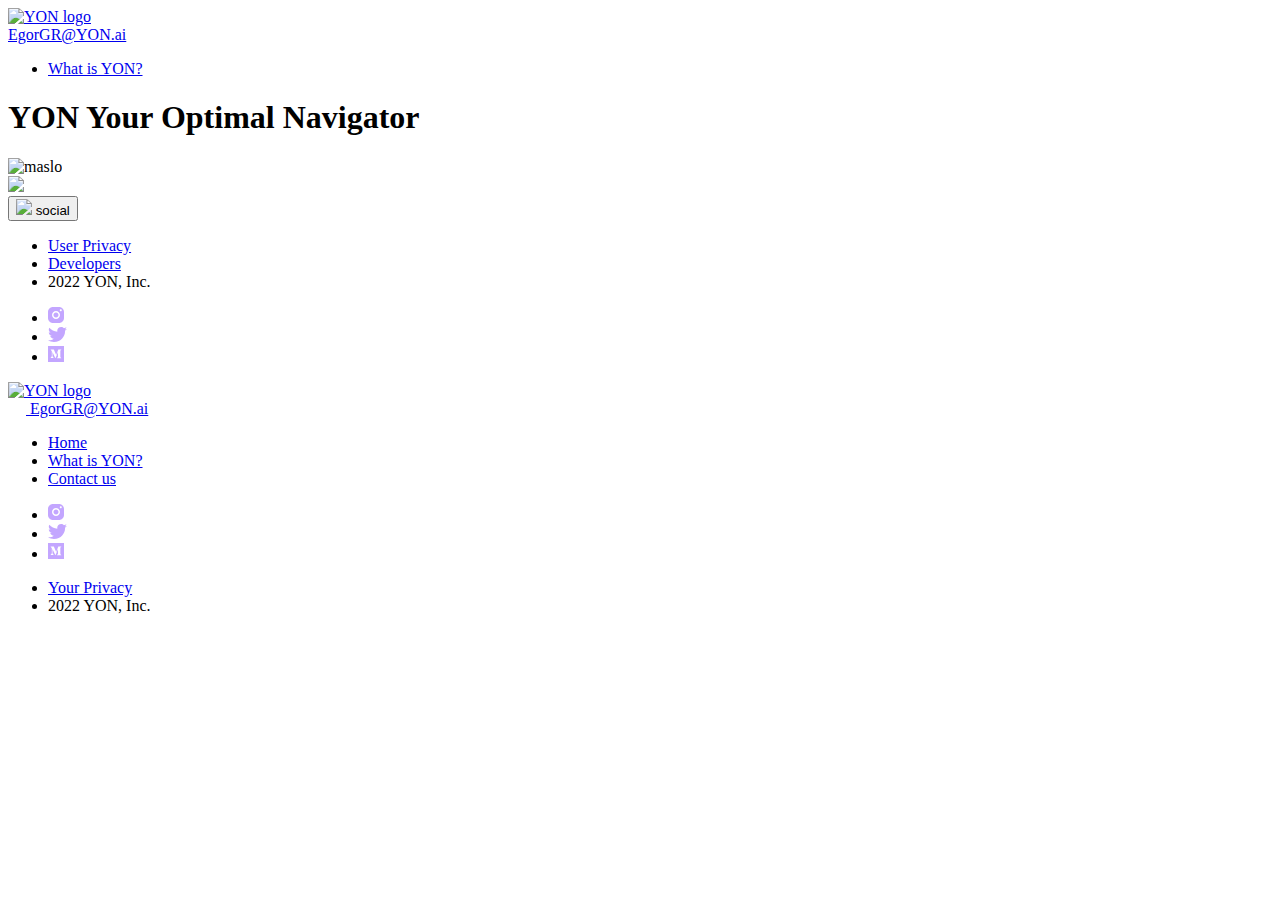
==== index.html @ 72552c74 "Create index.html" ====
<!DOCTYPE html>
<html lang=en>

<head>

	<meta charset=utf-8>

	<title>YON</title>

	<meta http-equiv=X-UA-Compatible content="IE=edge">
	<meta name=viewport content="width=device-width,initial-scale=1,maximum-scale=1">
	<meta name=description content="We make companions that care about people.">
	<meta property=og:description content="We make companions that care about people.">
	<meta property=og:title content=Maslo>
	<meta property=og:image content=https://maslo.ai/assets/img/poster-site.png>
	<link rel=canonical href="index.html">

	
	
	
	

	<link rel="shortcut icon" href="assets/img/favicon.ico" type=image/x-icon>
	<link rel=apple-touch-icon sizes=180x180 href="assets/img/favicon-180x180.png">
	<link rel=icon type=image/png sizes=32x32 href="assets/img/favicon-32x32.png">
	<link rel=icon type=image/png sizes=16x16 href="assets/img/favicon-16x16.png">
	<meta name=msapplication-TileColor content=#7C55F2>
	<meta name=theme-color content=#7C55F2>

	
	<link href="https://fonts.googleapis.com/css?family=Muli:200,300,400,600,700,800,900&amp;subset=latin-ext" rel=stylesheet>
	<link href="https://fonts.googleapis.com/css?family=Quicksand:300,400,500,700&amp;subset=latin-ext" rel=stylesheet>

	
<script id=window.appReady>
    'use strict';var ild=!1,cbs=[],w=window,ercbs=[];w.addEventListener('load',function(){ild=!0,cbs.forEach(function(a){try{a()}catch(b){ercbs.forEach(function(d){return d(b)})}}),cbs=null}),w.appReady=function(a){a&&(ild?a():cbs.push(a))},w.appReady.addErrorHandler=function(a){ercbs.push(a)};
</script>


	
	<link href="app.139975.css" rel=stylesheet>
	<style>html{--css-variable-test:1}#css-variable-test{display:none;opacity:var(--css-variable-test)}</style>
	
	<script async src="https://www.googletagmanager.com/gtag/js?id=UA-106568684-1"></script>
	<script>
  window.dataLayer = window.dataLayer || [];
  function gtag(){dataLayer.push(arguments);}
  gtag('js', new Date());

  gtag('config', 'UA-106568684-1');
	</script>
</head>

<body class=one-page-scroll>
	<div id=cursor-1></div>
	<div id=cursor-2></div>

<header id=header class=header>


    <div class="container header__container">
        <div class=logos__wrap>
            <div class="logo__item logo__item--maslo">
                <a href="index.html" class="logo js-link leave-link">
                    <img src="assets/img/logo.png" alt="YON logo" class=logo__image>
                </a>
            </div>
            <a href=mailto:EgorGR@YON.ai rel="nofollow noreferrer noopener" class="link-text up-text email js-link">
                <span class="link-text up-text">EgorGR@YON.ai</span>
            </a>
        </div>
        <div class=nav__wrap>
            <nav class=menu__wrap>
                <ul class=menu__list>
                    <li class=menu__item>
                        <a href="research.html" rel="nofollow noreferrer noopener" target=_blank class="link-text up-text menu__item__link js-link leave-link">
                            What is YON?
                        </a>
                    </li>
                </ul>
            </nav>
        </div>
        <div class="burger-menu s-visible">
            <a href="index.html#" id=mob-menu-link class="burger-menu__link menu-link up-text hamburger">
                <div class=burger-button>
                    <span class=burger-button-dot></span>
                    <span class=burger-button-dot></span>
                    <span class=burger-button-dot></span>
                    <span class=burger-button-dot></span>
                </div>
            </a>
        </div>
    </div>



</header>




<main id=main data-page-id=home>

    <div style="background-image:linear-gradient(134,#fcfcfc 0,#e3f0ff 40%,#e8c2ff 80%)" data-bg='{ "deg": 134, "colors":[{ "c": "#e8dbfc", "p": 0 }, { "c": "#E3F0FF", "p": 0.40 }, { "c": "#f5f7fa", "p": 0.80 }] }' class=bg>

    </div>

    
<div id=maslo>

</div>

    <section class=home-companion-section>
        <div class=container>
            <div class=content_container>
                <div class=title-wrap>
                    <h1 class=title-h1>
                        
                            <span>YON</span>
                        
                            <span>Your Optimal Navigator</span>
                        
                    </h1>
                </div>
                <div class=hero-wrap>
                    <div class=image-phone__wrap>
                        <div class=maslo-visual__wrap>
                            <img src="assets/img/maslo.svg" class="maslo-img--mobile s-visible" alt=maslo>
                        </div>
                        <img src="assets/img/mobile-skin-3.png" class=image-phone-background>
                    </div>
                </div>
            </div>
        </div>
    </section>
</main>




<footer id=footer class=footer>
  <div class="container footer__container">
    <div class=socials__wrap>
      <div class=social-state-one__wrap>
        <button class="socials__link socials__link--all js-link">
          <img src="assets/img/socials-icon.svg">
          <span class="link-text up-text">social</span>
        </button>
        
        <div class=copy_wrap>
          <ul class=copy_wrap_list>
            <li class=copy_wrap_item>
              <a href="privacy.html" class="small-text up-text js-link leave-link">User Privacy</a>
            </li>
            <li class="copy_wrap_item mobile_copy_wrap_item">
              <a href="developers.html" class="small-text up-text js-link leave-link">Developers</a>
            </li>
            <li class="copy_wrap_item small-text up-text">
              2022 YON, Inc.
            </li>
          </ul>
        </div>
        
      </div>
      <ul class="socials__link socials__link--list">
        <li class="social__item social__item--instagram">
          <a href=https://www.instagram.com/heyYON/ class="social__item--link js-link" data-enter=hide target=_blank rel="nofollow noreferrer noopener">
            
<svg width=16px height=16px viewBox="0 0 16 16" version=1.1 xmlns=http://www.w3.org/2000/svg xmlns:xlink=http://www.w3.org/1999/xlink>
    <g id=Symbols stroke=none stroke-width=1 fill=none fill-rule=evenodd>
        <g id=main-screen-1440-/-active transform="translate(-94.000000, -760.000000)" fill=#C3A6FF fill-rule=nonzero>
            <g id=social transform="translate(36.000000, 748.000000)">
                <g id=instagram-hover transform="translate(58.000000, 12.000000)">
                    <path d="M11,0 C13.761,0 16,2.239 16,5 L16,11 C16,13.761 13.761,16 11,16 L5,16 C2.239,16 0,13.761 0,11 L0,5 C0,2.239 2.239,0 5,0 L11,0 Z M8,4 C5.791,4 4,5.791 4,8 C4,10.209 5.791,12 8,12 C10.209,12 12,10.209 12,8 C12,5.791 10.209,4 8,4 Z M8,10.5 C6.622,10.5 5.5,9.378 5.5,8 C5.5,6.621 6.622,5.5 8,5.5 C9.378,5.5 10.5,6.621 10.5,8 C10.5,9.378 9.378,10.5 8,10.5 Z M12.767,4.167 C13.3192847,4.167 13.767,3.71928475 13.767,3.167 C13.767,2.61471525 13.3192847,2.167 12.767,2.167 C12.2147153,2.167 11.767,2.61471525 11.767,3.167 C11.767,3.71928475 12.2147153,4.167 12.767,4.167 Z" id=Combined-Shape></path>
                </g>
            </g>
        </g>
    </g>
</svg>
          </a>
        </li>
        <li class="social__item social__item--twitter">
          <a href=https://twitter.com/heyYON class="social__item--link js-link" data-enter=hide target=_blank rel="nofollow noreferrer noopener">
            
<svg width=19px height=15px viewBox="0 0 19 15" version=1.1 xmlns=http://www.w3.org/2000/svg xmlns:xlink=http://www.w3.org/1999/xlink>
    <g id=Symbols stroke=none stroke-width=1 fill=none fill-rule=evenodd>
        <g id=main-screen-1440-/-active transform="translate(-160.000000, -761.000000)" fill=#C3A6FF fill-rule=nonzero>
            <g id=social transform="translate(36.000000, 748.000000)">
                <g id=twitter-logo-silhouette transform="translate(124.000000, 13.000000)">
                    <path d="M18.999969,1.77159639 C18.3006634,2.07222892 17.5503186,2.27611446 16.7619428,2.36713855 C17.5669281,1.89945783 18.1831242,1.1576506 18.4751716,0.276445783 C17.7200768,0.709548193 16.8865915,1.02403614 15.9984967,1.19451807 C15.2873317,0.458463855 14.275768,0 13.1537745,0 C11.0012484,0 9.25594935,1.69328313 9.25594935,3.78051205 C9.25594935,4.07653614 9.29037908,4.36566265 9.35687908,4.64213855 C6.118,4.48430723 3.24598856,2.97879518 1.32379085,0.691114458 C0.98778268,1.24864458 0.796633987,1.89828313 0.796633987,2.59174699 C0.796633987,3.90376506 1.4852598,5.06141566 2.53007353,5.73870482 C1.89130719,5.71798193 1.29054085,5.5475 0.764594771,5.26412651 L0.764594771,5.31135542 C0.764594771,7.14286145 2.10859641,8.67141566 3.89068464,9.01930723 C3.56417647,9.10454819 3.21987908,9.15177711 2.86369118,9.15177711 C2.61200327,9.15177711 2.36860458,9.12759036 2.12995588,9.08150602 C2.62622222,10.5847289 4.06522386,11.6778614 5.7701634,11.7078313 C4.4368415,12.721506 2.75565196,13.3239458 0.929633987,13.3239458 C0.61501634,13.3239458 0.305117647,13.305512 0,13.2721084 C1.72511928,14.3468373 3.77317647,14.9734639 5.97438235,14.9734639 C13.1443366,14.9734639 17.0635523,9.21168675 17.0635523,4.21478916 L17.050482,3.72524096 C17.8162565,3.19533133 18.4787418,2.52954819 18.999969,1.77159639 Z" id=Shape></path>
                </g>
            </g>
        </g>
    </g>
</svg>
          </a>
        </li>
        <li class="social__item social__item--medium">
          <a href=https://medium.com/YON class="social__item--link js-link" data-enter=hide target=_blank rel="nofollow noreferrer noopener">
            
<svg width=16px height=16px viewBox="0 0 16 16" version=1.1 xmlns=http://www.w3.org/2000/svg xmlns:xlink=http://www.w3.org/1999/xlink>
    <g id=Symbols stroke=none stroke-width=1 fill=none fill-rule=evenodd>
        <g id=main-screen-1440-/-active transform="translate(-393.000000, -760.000000)" fill=#C3A6FF>
            <g id=social transform="translate(36.000000, 748.000000)">
                <g id=medium-seeklogo.com transform="translate(357.000000, 12.000000)">
                    <path d="M0,0 L16,0 L16,16 L0,16 L0,0 Z M3.81818095,5.35103634 L3.81818095,10.1018104 C3.84741611,10.2731885 3.79339176,10.4482524 3.67265676,10.5733762 L2.54358974,11.9429235 L2.54358974,12.1235231 L5.74512197,12.1235231 L5.74512197,11.9429235 L4.61605497,10.5733762 C4.49443446,10.4484595 4.43706484,10.2745492 4.46049462,10.1018104 L4.46049462,5.99316843 L7.27061694,12.1235231 L7.59679188,12.1235231 L10.0104862,5.99316843 L10.0104862,10.8793923 C10.0104862,11.0098253 10.0104862,11.0349086 9.925179,11.1201918 L9.05705188,11.9629901 L9.05705188,12.1435898 L13.2722354,12.1435898 L13.2722354,11.9629901 L12.4342168,11.1402584 C12.3602399,11.0838689 12.3235436,10.9911888 12.3388734,10.8994589 L12.3388734,4.85438731 C12.3235436,4.76265733 12.3602399,4.66997725 12.4342168,4.61358778 L13.2923077,3.79085606 L13.2923077,3.61025641 L10.321607,3.61025641 L8.203979,8.89279606 L5.79530274,3.61025641 L2.67907779,3.61025641 L2.67907779,3.79085606 L3.68269291,4.99987036 C3.78121846,5.08867536 3.83153541,5.21908982 3.81818095,5.35103634 Z" id=Rectangle-2></path>
                </g>
            </g>
        </g>
    </g>
</svg>
          </a>
        </li>
      </ul>
    </div>
  </div>
</footer>


<div id=mobile-menu>
    <div class=mobile-menu-bg id=mobile-menu-bg>
    </div>
    <div class="container header__container mobile-menu__header__container">
        <div class=content__left>
            <div class="logo__item logo__item--YON">
                <a href="index.html" class=logo>
                    <img src="assets/img/logo.png" alt="YON logo" class=logo__image>
                </a>
            </div>
            <a href=mailto:EgorGR@YON.ai rel="nofollow noreferrer noopener" class="link-text up-text email js-link">
                
<svg width=18px height=13px viewBox="0 0 18 13" version=1.1 xmlns=http://www.w3.org/2000/svg xmlns:xlink=http://www.w3.org/1999/xlink>
    <g id=Symbols stroke=none stroke-width=1 fill=none fill-rule=evenodd opacity=0.800000012>
        <g id=main-screen-1920/-default transform="translate(-1700.000000, -37.000000)" fill-rule=nonzero stroke=#FFFFFF>
            <g id=main-screen-elements transform="translate(48.000000, 27.000000)">
                <g id=header>
                    <g id=right transform="translate(1086.000000, 0.000000)">
                        <g id=mail transform="translate(566.000000, 10.000000)">
                            <rect id=Rectangle x=0.5 y=0.5 width=17 height=12 rx=2></rect>
                            <path d="M0.720991041,2.69934946 L7.21576177,7.22805702 C8.24675027,7.94695005 9.61657431,7.94695005 10.6475628,7.22805702 L17.1423335,2.69934946" id=Path-7 stroke-linecap=round></path>
                        </g>
                    </g>
                </g>
            </g>
        </g>
    </g>
</svg>
                <span class="link-text up-text">EgorGR@YON.ai</span>
            </a>
        </div>
        <div class=content__right>
            <div class=close-btn-wrap id=close-mob-menu>
                <a href="index.html#" class="burger-menu__link menu-link up-text hamburger">
                    <div class=burger-cross></div>
                </a>
            </div>
        </div>
    </div>

    <ul id=mobile-menu-list class="container mobile-menu-links-list">
        <li class=mobile-menu-link-wrap>
            <a href="index.html" class="link-text mobile-menu-link">Home</a>
        </li>
        <li class=mobile-menu-link-wrap>
            <a href="research.html" class="link-text mobile-menu-link">What is YON?</a>
        </li>
        
        
        
        
        <li class=mobile-menu-link-wrap>
            <a href="demo.html" class="link-text mobile-menu-link">Contact us</a>
        </li>
    </ul>

    <div class="container footer__container mobile-menu__footer__container">
        <div class=socials__wrap>
            <ul class="socials__link socials__link--list">
                <li class="social__item social__item--instagram">
                    <a href=https://www.instagram.com/heyYON/ class=social__item--link target=_blank rel="nofollow noreferrer noopener">
                        
<svg width=16px height=16px viewBox="0 0 16 16" version=1.1 xmlns=http://www.w3.org/2000/svg xmlns:xlink=http://www.w3.org/1999/xlink>
    <g id=Symbols stroke=none stroke-width=1 fill=none fill-rule=evenodd>
        <g id=main-screen-1440-/-active transform="translate(-94.000000, -760.000000)" fill=#C3A6FF fill-rule=nonzero>
            <g id=social transform="translate(36.000000, 748.000000)">
                <g id=instagram-hover transform="translate(58.000000, 12.000000)">
                    <path d="M11,0 C13.761,0 16,2.239 16,5 L16,11 C16,13.761 13.761,16 11,16 L5,16 C2.239,16 0,13.761 0,11 L0,5 C0,2.239 2.239,0 5,0 L11,0 Z M8,4 C5.791,4 4,5.791 4,8 C4,10.209 5.791,12 8,12 C10.209,12 12,10.209 12,8 C12,5.791 10.209,4 8,4 Z M8,10.5 C6.622,10.5 5.5,9.378 5.5,8 C5.5,6.621 6.622,5.5 8,5.5 C9.378,5.5 10.5,6.621 10.5,8 C10.5,9.378 9.378,10.5 8,10.5 Z M12.767,4.167 C13.3192847,4.167 13.767,3.71928475 13.767,3.167 C13.767,2.61471525 13.3192847,2.167 12.767,2.167 C12.2147153,2.167 11.767,2.61471525 11.767,3.167 C11.767,3.71928475 12.2147153,4.167 12.767,4.167 Z" id=Combined-Shape></path>
                </g>
            </g>
        </g>
    </g>
</svg>
                    </a>
                </li>
                <li class="social__item social__item--twitter">
                    <a href=https://twitter.com/heyYON class=social__item--link target=_blank rel="nofollow noreferrer noopener">
                        
<svg width=19px height=15px viewBox="0 0 19 15" version=1.1 xmlns=http://www.w3.org/2000/svg xmlns:xlink=http://www.w3.org/1999/xlink>
    <g id=Symbols stroke=none stroke-width=1 fill=none fill-rule=evenodd>
        <g id=main-screen-1440-/-active transform="translate(-160.000000, -761.000000)" fill=#C3A6FF fill-rule=nonzero>
            <g id=social transform="translate(36.000000, 748.000000)">
                <g id=twitter-logo-silhouette transform="translate(124.000000, 13.000000)">
                    <path d="M18.999969,1.77159639 C18.3006634,2.07222892 17.5503186,2.27611446 16.7619428,2.36713855 C17.5669281,1.89945783 18.1831242,1.1576506 18.4751716,0.276445783 C17.7200768,0.709548193 16.8865915,1.02403614 15.9984967,1.19451807 C15.2873317,0.458463855 14.275768,0 13.1537745,0 C11.0012484,0 9.25594935,1.69328313 9.25594935,3.78051205 C9.25594935,4.07653614 9.29037908,4.36566265 9.35687908,4.64213855 C6.118,4.48430723 3.24598856,2.97879518 1.32379085,0.691114458 C0.98778268,1.24864458 0.796633987,1.89828313 0.796633987,2.59174699 C0.796633987,3.90376506 1.4852598,5.06141566 2.53007353,5.73870482 C1.89130719,5.71798193 1.29054085,5.5475 0.764594771,5.26412651 L0.764594771,5.31135542 C0.764594771,7.14286145 2.10859641,8.67141566 3.89068464,9.01930723 C3.56417647,9.10454819 3.21987908,9.15177711 2.86369118,9.15177711 C2.61200327,9.15177711 2.36860458,9.12759036 2.12995588,9.08150602 C2.62622222,10.5847289 4.06522386,11.6778614 5.7701634,11.7078313 C4.4368415,12.721506 2.75565196,13.3239458 0.929633987,13.3239458 C0.61501634,13.3239458 0.305117647,13.305512 0,13.2721084 C1.72511928,14.3468373 3.77317647,14.9734639 5.97438235,14.9734639 C13.1443366,14.9734639 17.0635523,9.21168675 17.0635523,4.21478916 L17.050482,3.72524096 C17.8162565,3.19533133 18.4787418,2.52954819 18.999969,1.77159639 Z" id=Shape></path>
                </g>
            </g>
        </g>
    </g>
</svg>
                    </a>
                </li>
                <li class="social__item social__item--medium">
                    <a href=https://medium.com/YON class=social__item--link target=_blank rel="nofollow noreferrer noopener">
                        
<svg width=16px height=16px viewBox="0 0 16 16" version=1.1 xmlns=http://www.w3.org/2000/svg xmlns:xlink=http://www.w3.org/1999/xlink>
    <g id=Symbols stroke=none stroke-width=1 fill=none fill-rule=evenodd>
        <g id=main-screen-1440-/-active transform="translate(-393.000000, -760.000000)" fill=#C3A6FF>
            <g id=social transform="translate(36.000000, 748.000000)">
                <g id=medium-seeklogo.com transform="translate(357.000000, 12.000000)">
                    <path d="M0,0 L16,0 L16,16 L0,16 L0,0 Z M3.81818095,5.35103634 L3.81818095,10.1018104 C3.84741611,10.2731885 3.79339176,10.4482524 3.67265676,10.5733762 L2.54358974,11.9429235 L2.54358974,12.1235231 L5.74512197,12.1235231 L5.74512197,11.9429235 L4.61605497,10.5733762 C4.49443446,10.4484595 4.43706484,10.2745492 4.46049462,10.1018104 L4.46049462,5.99316843 L7.27061694,12.1235231 L7.59679188,12.1235231 L10.0104862,5.99316843 L10.0104862,10.8793923 C10.0104862,11.0098253 10.0104862,11.0349086 9.925179,11.1201918 L9.05705188,11.9629901 L9.05705188,12.1435898 L13.2722354,12.1435898 L13.2722354,11.9629901 L12.4342168,11.1402584 C12.3602399,11.0838689 12.3235436,10.9911888 12.3388734,10.8994589 L12.3388734,4.85438731 C12.3235436,4.76265733 12.3602399,4.66997725 12.4342168,4.61358778 L13.2923077,3.79085606 L13.2923077,3.61025641 L10.321607,3.61025641 L8.203979,8.89279606 L5.79530274,3.61025641 L2.67907779,3.61025641 L2.67907779,3.79085606 L3.68269291,4.99987036 C3.78121846,5.08867536 3.83153541,5.21908982 3.81818095,5.35103634 Z" id=Rectangle-2></path>
                </g>
            </g>
        </g>
    </g>
</svg>
                    </a>
                </li>
            </ul>
        </div>
        <div class=copy_wrap>
            <ul class=copy_wrap_list>
                <li class=copy_wrap_item><a href="privacy.html" class="small-text up-text">Your Privacy</a></li>
                <li class="copy_wrap_item small-text up-text">2022 YON, Inc.</li>
            </ul>
        </div>
    </div>
</div>




    <span id=css-variable-test></span>
    

    
    <script type=text/javascript src="139975.js"></script>

    
</body>

</html>
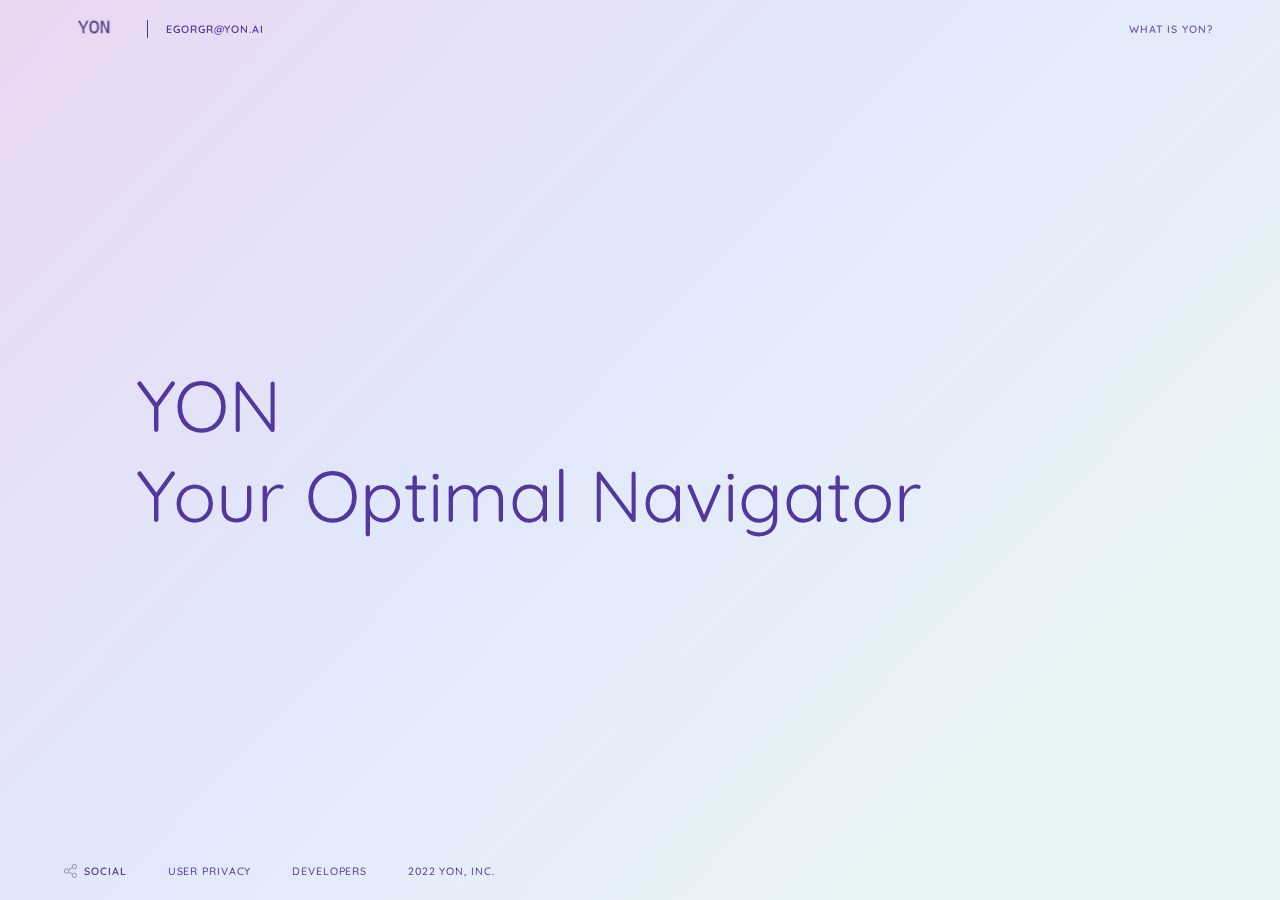
==== commit 00902d96: "Update index.html" ====
--- a/index.html
+++ b/index.html
@@ -123,14 +123,6 @@
                             <span>Your Optimal Navigator</span>
                         
                     </h1>
-                </div>
-                <div class=hero-wrap>
-                    <div class=image-phone__wrap>
-                        <div class=maslo-visual__wrap>
-                            <img src="assets/img/maslo.svg" class="maslo-img--mobile s-visible" alt=maslo>
-                        </div>
-                        <img src="assets/img/mobile-skin-3.png" class=image-phone-background>
-                    </div>
                 </div>
             </div>
         </div>
--- a/app.139975.css
+++ b/app.139975.css
@@ -0,0 +1 @@
+a,abbr,acronym,address,applet,article,aside,audio,b,big,blockquote,body,canvas,caption,center,cite,code,dd,del,details,dfn,div,dl,dt,em,embed,fieldset,figcaption,figure,footer,form,h1,h2,h3,h4,h5,h6,header,hgroup,html,i,iframe,img,ins,kbd,label,legend,li,main,mark,menu,nav,object,ol,output,p,pre,q,ruby,s,samp,section,small,span,strike,strong,sub,summary,sup,table,tbody,td,tfoot,th,thead,time,tr,tt,u,ul,var,video{margin:0;padding:0;border:0;font-size:100%;font:inherit;vertical-align:baseline}article,aside,details,figcaption,figure,footer,header,hgroup,main,menu,nav,section{display:block}[hidden]{display:none}body{line-height:1}ol,ul{list-style:none}blockquote,q{quotes:none}blockquote:after,blockquote:before,q:after,q:before{content:"";content:none}table{border-collapse:collapse;border-spacing:0}html{font-size:6.94444vw}@media (min-aspect-ratio:9/5){html{font-size:12.5vh}}@media (max-width:1024px){html{font-size:9.76563vw}}@media (max-width:1024px) and (min-aspect-ratio:4/3){html{font-size:13.02083vh}}@media (max-width:768px){html{font-size:13.02083vw}}@media (max-width:420px){html{font-size:31.25vw}}a.center-text,article.center-text,blockquote.center-text,body.center-text,div.center-text,footer.center-text,form.center-text,h1.center-text,h2.center-text,h3.center-text,h4.center-text,h5.center-text,h6.center-text,header.center-text,html.center-text,label.center-text,li.center-text,nav.center-text,p.center-text,section.center-text,small.center-text,span.center-text,strong.center-text,ul.center-text{text-align:center}a.left-text,article.left-text,blockquote.left-text,body.left-text,div.left-text,footer.left-text,form.left-text,h1.left-text,h2.left-text,h3.left-text,h4.left-text,h5.left-text,h6.left-text,header.left-text,html.left-text,label.left-text,li.left-text,nav.left-text,p.left-text,section.left-text,small.left-text,span.left-text,strong.left-text,ul.left-text{text-align:left}a.right-text,article.right-text,blockquote.right-text,body.right-text,div.right-text,footer.right-text,form.right-text,h1.right-text,h2.right-text,h3.right-text,h4.right-text,h5.right-text,h6.right-text,header.right-text,html.right-text,label.right-text,li.right-text,nav.right-text,p.right-text,section.right-text,small.right-text,span.right-text,strong.right-text,ul.right-text{text-align:right}a.cap-text,article.cap-text,blockquote.cap-text,body.cap-text,div.cap-text,footer.cap-text,form.cap-text,h1.cap-text,h2.cap-text,h3.cap-text,h4.cap-text,h5.cap-text,h6.cap-text,header.cap-text,html.cap-text,label.cap-text,li.cap-text,nav.cap-text,p.cap-text,section.cap-text,small.cap-text,span.cap-text,strong.cap-text,ul.cap-text{text-transform:capitalize}a.up-text,article.up-text,blockquote.up-text,body.up-text,div.up-text,footer.up-text,form.up-text,h1.up-text,h2.up-text,h3.up-text,h4.up-text,h5.up-text,h6.up-text,header.up-text,html.up-text,label.up-text,li.up-text,nav.up-text,p.up-text,section.up-text,small.up-text,span.up-text,strong.up-text,ul.up-text{text-transform:uppercase}a.low-text,article.low-text,blockquote.low-text,body.low-text,div.low-text,footer.low-text,form.low-text,h1.low-text,h2.low-text,h3.low-text,h4.low-text,h5.low-text,h6.low-text,header.low-text,html.low-text,label.low-text,li.low-text,nav.low-text,p.low-text,section.low-text,small.low-text,span.low-text,strong.low-text,ul.low-text{text-transform:lowercase}a.title-h1,article.title-h1,blockquote.title-h1,body.title-h1,div.title-h1,footer.title-h1,form.title-h1,h1.title-h1,h2.title-h1,h3.title-h1,h4.title-h1,h5.title-h1,h6.title-h1,header.title-h1,html.title-h1,label.title-h1,li.title-h1,nav.title-h1,p.title-h1,section.title-h1,small.title-h1,span.title-h1,strong.title-h1,ul.title-h1{color:var(--color-new-purple);font-family:var(--main-font);font-size:var(--font-size-h1);font-weight:var(--font-weight-4);letter-spacing:var(--letter-spacing);line-height:var(--line-height-h1)}a.title-h2,article.title-h2,blockquote.title-h2,body.title-h2,div.title-h2,footer.title-h2,form.title-h2,h1.title-h2,h2.title-h2,h3.title-h2,h4.title-h2,h5.title-h2,h6.title-h2,header.title-h2,html.title-h2,label.title-h2,li.title-h2,nav.title-h2,p.title-h2,section.title-h2,small.title-h2,span.title-h2,strong.title-h2,ul.title-h2{color:var(--color-new-purple);font-family:var(--main-font);font-size:var(--font-size-h2);font-weight:var(--font-weight-3);letter-spacing:var(--l-s-title-h2);line-height:var(--line-height-h2)}a.title-h3,article.title-h3,blockquote.title-h3,body.title-h3,div.title-h3,footer.title-h3,form.title-h3,h1.title-h3,h2.title-h3,h3.title-h3,h4.title-h3,h5.title-h3,h6.title-h3,header.title-h3,html.title-h3,label.title-h3,li.title-h3,nav.title-h3,p.title-h3,section.title-h3,small.title-h3,span.title-h3,strong.title-h3,ul.title-h3{color:var(--color-new-purple);font-family:var(--main-font);font-size:var(--font-size-h3);font-weight:var(--font-weight-3);letter-spacing:var(--letter-spacing-h3);line-height:var(--line-height-h3)}a.title-h4,article.title-h4,blockquote.title-h4,body.title-h4,div.title-h4,footer.title-h4,form.title-h4,h1.title-h4,h2.title-h4,h3.title-h4,h4.title-h4,h5.title-h4,h6.title-h4,header.title-h4,html.title-h4,label.title-h4,li.title-h4,nav.title-h4,p.title-h4,section.title-h4,small.title-h4,span.title-h4,strong.title-h4,ul.title-h4{color:var(--color-new-purple);font-family:var(--main-font);font-size:var(--font-size-h4);font-weight:var(--font-weight-4);letter-spacing:var(--letter-spacing);line-height:var(--line-height-h4)}a.title-h5,article.title-h5,blockquote.title-h5,body.title-h5,div.title-h5,footer.title-h5,form.title-h5,h1.title-h5,h2.title-h5,h3.title-h5,h4.title-h5,h5.title-h5,h6.title-h5,header.title-h5,html.title-h5,label.title-h5,li.title-h5,nav.title-h5,p.title-h5,section.title-h5,small.title-h5,span.title-h5,strong.title-h5,ul.title-h5{color:var(--color-white);font-family:var(--main-font);font-size:var(--font-size-h5);font-weight:var(--font-weight-3);letter-spacing:var(--letter-spacing);line-height:var(--line-height-h5)}a.title-h6,article.title-h6,blockquote.title-h6,body.title-h6,div.title-h6,footer.title-h6,form.title-h6,h1.title-h6,h2.title-h6,h3.title-h6,h4.title-h6,h5.title-h6,h6.title-h6,header.title-h6,html.title-h6,label.title-h6,li.title-h6,nav.title-h6,p.title-h6,section.title-h6,small.title-h6,span.title-h6,strong.title-h6,ul.title-h6{color:var(--color-new-purple);font-family:var(--main-font);font-size:var(--font-size-h6);font-weight:var(--font-weight-6);letter-spacing:var(--letter-spacing);line-height:var(--line-height-h6)}a.title-h7,article.title-h7,blockquote.title-h7,body.title-h7,div.title-h7,footer.title-h7,form.title-h7,h1.title-h7,h2.title-h7,h3.title-h7,h4.title-h7,h5.title-h7,h6.title-h7,header.title-h7,html.title-h7,label.title-h7,li.title-h7,nav.title-h7,p.title-h7,section.title-h7,small.title-h7,span.title-h7,strong.title-h7,ul.title-h7{color:var(--color-yellow);font-family:var(--main-font);font-size:var(--font-size-h7);font-weight:var(--font-weight-4);letter-spacing:var(--letter-spacing-1);line-height:var(--line-height-h7)}a.desc-1,article.desc-1,blockquote.desc-1,body.desc-1,div.desc-1,footer.desc-1,form.desc-1,h1.desc-1,h2.desc-1,h3.desc-1,h4.desc-1,h5.desc-1,h6.desc-1,header.desc-1,html.desc-1,label.desc-1,li.desc-1,nav.desc-1,p.desc-1,section.desc-1,small.desc-1,span.desc-1,strong.desc-1,ul.desc-1{color:var(--color-new-purple);font-family:var(--sub-font);font-size:var(--font-size-desc1);font-weight:var(--font-weight-3);letter-spacing:var(--l-s-desc-1);line-height:var(--line-height-desc1)}a.desc-2,article.desc-2,blockquote.desc-2,body.desc-2,div.desc-2,footer.desc-2,form.desc-2,h1.desc-2,h2.desc-2,h3.desc-2,h4.desc-2,h5.desc-2,h6.desc-2,header.desc-2,html.desc-2,label.desc-2,li.desc-2,nav.desc-2,p.desc-2,section.desc-2,small.desc-2,span.desc-2,strong.desc-2,ul.desc-2{color:var(--color-new-purple);font-family:var(--sub-font);font-size:var(--font-size-desc2);font-weight:var(--font-weight-3);letter-spacing:var(--l-s-desc-1);line-height:var(--line-height-desc2)}a.quote-1,article.quote-1,blockquote.quote-1,body.quote-1,div.quote-1,footer.quote-1,form.quote-1,h1.quote-1,h2.quote-1,h3.quote-1,h4.quote-1,h5.quote-1,h6.quote-1,header.quote-1,html.quote-1,label.quote-1,li.quote-1,nav.quote-1,p.quote-1,section.quote-1,small.quote-1,span.quote-1,strong.quote-1,ul.quote-1{color:var(--color-white-opacity80);font-family:var(--sub-font);font-size:var(--font-size-quote1);font-weight:var(--font-weight-2);letter-spacing:var(--letter-spacing);line-height:var(--line-height-quote1)}a.quote-2,article.quote-2,blockquote.quote-2,body.quote-2,div.quote-2,footer.quote-2,form.quote-2,h1.quote-2,h2.quote-2,h3.quote-2,h4.quote-2,h5.quote-2,h6.quote-2,header.quote-2,html.quote-2,label.quote-2,li.quote-2,nav.quote-2,p.quote-2,section.quote-2,small.quote-2,span.quote-2,strong.quote-2,ul.quote-2{color:var(--color-white-opacity80);font-family:var(--sub-font);font-size:var(--font-size-quote2);font-weight:var(--font-weight-2);letter-spacing:var(--letter-spacing);line-height:var(--line-height-quote2)}a.small-text,article.small-text,blockquote.small-text,body.small-text,div.small-text,footer.small-text,form.small-text,h1.small-text,h2.small-text,h3.small-text,h4.small-text,h5.small-text,h6.small-text,header.small-text,html.small-text,label.small-text,li.small-text,nav.small-text,p.small-text,section.small-text,small.small-text,span.small-text,strong.small-text,ul.small-text{color:var(--color-light-purple);font-family:var(--sub-font);font-size:var(--font-size-small);font-weight:var(--font-weight-3);letter-spacing:var(--letter-spacing);line-height:var(--line-height-small)}a.tiny-text,article.tiny-text,blockquote.tiny-text,body.tiny-text,div.tiny-text,footer.tiny-text,form.tiny-text,h1.tiny-text,h2.tiny-text,h3.tiny-text,h4.tiny-text,h5.tiny-text,h6.tiny-text,header.tiny-text,html.tiny-text,label.tiny-text,li.tiny-text,nav.tiny-text,p.tiny-text,section.tiny-text,small.tiny-text,span.tiny-text,strong.tiny-text,ul.tiny-text{color:var(--color-white-opacity80);font-family:var(--sub-font);font-size:var(--font-size-tiny);font-weight:var(--font-weight-7);letter-spacing:var(--letter-spacing);line-height:var(--line-height-tiny)}a.link-text,article.link-text,blockquote.link-text,body.link-text,div.link-text,footer.link-text,form.link-text,h1.link-text,h2.link-text,h3.link-text,h4.link-text,h5.link-text,h6.link-text,header.link-text,html.link-text,label.link-text,li.link-text,nav.link-text,p.link-text,section.link-text,small.link-text,span.link-text,strong.link-text,ul.link-text{color:var(--color-new-purple);font-family:var(--main-font);font-size:var(--font-size-link);font-weight:var(--font-weight-6);letter-spacing:var(--letter-spacing-1);line-height:var(--line-height-link)}.button{display:inline-block;width:1.47rem;padding:.15rem 0 .16rem;font-family:var(--main-font);font-size:var(--font-size-small);font-weight:var(--font-weight-6);color:var(--color-new-purple);letter-spacing:var(--letter-spacing-1);line-height:var(--line-height-button);outline:none;-webkit-user-select:none;-moz-user-select:none;-ms-user-select:none;user-select:none;text-decoration:none;text-transform:uppercase;text-align:center;background:var(--color-button);border:0 solid var(--color-new-purple);border-radius:.4rem;transition:all .4s ease}.button:active,.button:focus,.button:hover{background:var(--color-button-hover)}.button-blue{display:inline-block;width:auto;padding:.16rem .32rem;font-family:var(--main-font);font-size:var(--font-size-h7);font-weight:var(--font-weight-5);color:var(--color-white);letter-spacing:var(--letter-spacing-h3);line-height:var(--line-height-button);outline:none;-webkit-user-select:none;-moz-user-select:none;-ms-user-select:none;user-select:none;text-decoration:none;text-align:center;background:var(--color-new-purple);border-radius:.4rem;transition:all .4s ease}.button-blue:active,.button-blue:focus,.button-blue:hover{background:var(--color-light-purple);border-color:var(--color-new-purple);color:var(--color-white)}.what-section-button{display:inline-block;width:1.47rem;padding:.18rem 0 .2rem;font-family:var(--main-font);font-size:var(--font-size-h7);font-weight:var(--font-weight-5);color:var(--color-white);letter-spacing:var(--letter-spacing-h3);line-height:var(--line-height-button);outline:none;-webkit-user-select:none;-moz-user-select:none;-ms-user-select:none;user-select:none;text-decoration:none;text-align:center;background:var(--color-white);border-radius:.1rem;transition:all .4s ease;opacity:.5}.what-section-button:active,.what-section-button:focus,.what-section-button:hover{background:var(--color-white);color:var(--color-white);opacity:1}.header{position:fixed;width:100%;left:0;top:0;z-index:10;opacity:1;background:transparent;box-shadow:none;transition:all .3s ease-in-out}.header.show-menu{background:#e8c2ff;box-shadow:0 1px 7px 0 rgba(0,0,0,.3)}.header.hidden-menu{transform:translateY(-100%)}.header__container{justify-content:space-between;height:.655rem}.header__container,.header__container .logo__item,.header__container .logos__wrap{display:flex;align-items:center}.header__container .logo__item:not(:last-child){margin-right:.2rem;padding-right:.23rem;border-right:1px solid var(--color-new-purple)}.header__container .logo__item--maslo{width:.95rem;height:.2rem}.header__container .logo__item--maslo .logo{margin-top:-.04rem}.header__container .logo__item--maslo .logo .logo__image{height:100%;display:block}.header__container .email{display:flex;align-items:center}.header__container .email .link-text{transition:all .4s ease}.header__container .email svg{margin-right:.065rem;width:.12rem}.header__container .email svg path,.header__container .email svg rect{stroke:var(--color-white);transition:all .4s ease}.header__container .email:hover .link-text{color:var(--color-pink)}.header__container .email:hover svg path,.header__container .email:hover svg rect{stroke:var(--color-pink)}.header__container .nav__wrap{display:flex;align-items:center}.header__container .nav__wrap .menu__wrap{height:.24rem;display:flex;align-items:center}.header__container .nav__wrap .menu__wrap .menu__list{display:flex;height:100%}.header__container .nav__wrap .menu__wrap .menu__item{margin-right:.037rem;display:flex;align-items:center}.header__container .nav__wrap .menu__wrap .menu__item:not(:last-child){margin-right:.5rem}.header__container .nav__wrap .menu__wrap .feedback{display:block}.header__container .nav__wrap .menu__wrap .feedback button{background-color:rgba(232,220,245,.8);border:none;padding:5px;height:29px;border-radius:5px;display:block}.header__container .nav__wrap .menu__wrap .feedback button img.hidden{display:none}.header__container .nav__wrap .menu__wrap .feedback .form-container{position:absolute;width:230px;right:0;background-color:rgba(232,220,245,.8);padding:25px;border-radius:10px;top:60px}.header__container .nav__wrap .menu__wrap .feedback .form-container.hidden{display:none}.header__container .nav__wrap .menu__wrap .feedback .form-container p{font-size:.15rem;text-align:center;font-family:var(--main-font);font-weight:var(--font-weight-5);color:#2d2494}.header__container .nav__wrap .menu__wrap .feedback .form-container a{display:block;margin:15px auto 0;color:#fff;background-color:#2d2494;border-radius:20px;padding:9px 12px;font-size:.15rem;text-align:center;cursor:pointer}.header__container .nav__wrap .menu__wrap .menu__item__link{opacity:.8;transition:all .4s ease}.header__container .nav__wrap .menu__wrap .menu__item__link:hover{color:var(--color-pink);opacity:1}.header__container .download-icons__wrap{display:flex;align-items:center;margin-top:-.03rem}.header__container .download__link{display:flex;align-items:center}.header__container .download__link:not(:last-child){margin-right:.27rem}.header__container .download__link--apple{width:.13rem}.header__container .download__link--apple svg path{fill:var(--color-white-opacity80)}.header__container .download__link--apple svg path.stroke{fill:transparent}.header__container .download__link--android{width:.16rem}.header__container .download__link--android svg #fill path{fill:transparent}.header__container .download__link--android svg #stroke path{fill:var(--color-white-opacity80)}.header__container .download__link svg{overflow:visible;width:100%}.header__container .download__link svg path{transition:all .4s ease}.header__container .download__link:hover svg #fill path,.header__container .download__link:hover svg #stroke path{fill:var(--color-pink);stroke:transparent}.header__container .download__link:hover svg #fill polygon,.header__container .download__link:hover svg #stroke polygon,.header__container .download__link:hover svg path,.header__container .download__link:hover svg path.stroke{fill:var(--color-pink)}@-webkit-keyframes burger-hover-1{0%{transform:translate(0)}to{transform:translate(-2px,-2px)}}@keyframes burger-hover-1{0%{transform:translate(0)}to{transform:translate(-2px,-2px)}}@-webkit-keyframes burger-hover-2{0%{transform:translate(0)}to{transform:translate(2px,-2px)}}@keyframes burger-hover-2{0%{transform:translate(0)}to{transform:translate(2px,-2px)}}@-webkit-keyframes burger-hover-3{0%{transform:translate(0)}to{transform:translate(-2px,2px)}}@keyframes burger-hover-3{0%{transform:translate(0)}to{transform:translate(-2px,2px)}}@-webkit-keyframes burger-hover-4{0%{transform:translate(0)}to{transform:translate(2px,2px)}}@keyframes burger-hover-4{0%{transform:translate(0)}to{transform:translate(2px,2px)}}@-webkit-keyframes burger-open-1{0%{transform:translateY(0) rotate(0)}to{transform:translateY(3px) rotate(45deg)}}@keyframes burger-open-1{0%{transform:translateY(0) rotate(0)}to{transform:translateY(3px) rotate(45deg)}}@media (max-width:1024px){.header__container .logo__item:not(:last-child){padding-right:.24rem}.header__container .logo__item--maslo{width:.99rem}}@media (max-width:768px){.header__container .nav__wrap{display:none}.header__container .download__link .link-text{font-size:.13rem}.header__container .burger-menu__link{display:flex;align-items:center;color:var(--color-white);opacity:.8;transition:all .4s ease}.header__container .burger-menu__link:focus,.header__container .burger-menu__link:hover{opacity:1}.header__container .burger-menu__link .burger-menu__text{margin-right:.06rem;font-size:.13rem;color:var(--color-white)}.header__container .burger-menu__link:hover .burger-button-dot:first-of-type{-webkit-animation:burger-hover-1 .5s ease-in-out infinite alternate;animation:burger-hover-1 .5s ease-in-out infinite alternate}.header__container .burger-menu__link:hover .burger-button-dot:nth-of-type(3){-webkit-animation:burger-hover-2 .5s ease-in-out infinite alternate;animation:burger-hover-2 .5s ease-in-out infinite alternate}.header__container .burger-menu__link:hover .burger-button-dot:nth-of-type(7){-webkit-animation:burger-hover-3 .5s ease-in-out infinite alternate;animation:burger-hover-3 .5s ease-in-out infinite alternate}.header__container .burger-menu__link:hover .burger-button-dot:nth-of-type(9){-webkit-animation:burger-hover-4 .5s ease-in-out infinite alternate;animation:burger-hover-4 .5s ease-in-out infinite alternate}.header__container .burger-button{position:relative;width:16px;height:16px}.header__container .burger-button-dot{display:inline-block;position:absolute;width:7px;height:7px;border:2px solid var(--color-new-purple);border-radius:40%;transition:all .2s ease-out}.header__container .burger-button-dot:first-of-type{top:0;left:0}.header__container .burger-button-dot:nth-of-type(2){top:0;right:0}.header__container .burger-button-dot:nth-of-type(3){bottom:0;right:0}.header__container .burger-button-dot:nth-of-type(4){bottom:0;left:0}}@media (max-width:420px){.header__container{height:.54rem}.header__container .logo__item:not(:last-child){margin-right:0;padding-right:0;border:none}.header__container .logo__item--maslo{width:.73rem}.header__container .email{display:none}}.footer{position:fixed;left:0;bottom:0;z-index:10}.footer__container{display:flex;align-items:center;justify-content:space-between;height:.645rem}.footer__container .socials__link--list{display:none;align-items:center;margin-left:.16rem;position:absolute;left:.79rem;height:100%;top:0}.footer__container .socials__link--list .social__item{width:.4rem;height:.4rem;opacity:0}.footer__container .socials__link--list .social__item:not(:last-child){margin-right:.23rem}.footer__container .socials__link--list .social__item--facebook svg{width:.08rem;height:.16rem}.footer__container .socials__link--list .social__item--instagram svg{width:.16rem;height:.16rem}.footer__container .socials__link--list .social__item--twitter{width:.46rem;height:.46rem}.footer__container .socials__link--list .social__item--twitter svg{width:.19rem;height:.15rem}.footer__container .socials__link--list .social__item--meetup{width:.61rem;height:.61rem}.footer__container .socials__link--list .social__item--meetup svg{width:.33rem;height:.14rem}.footer__container .socials__link--list .social__item--medium{width:.45rem;height:.45rem}.footer__container .socials__link--list .social__item--medium svg{width:.16rem;height:.16rem}.footer__container .socials__link--list .social__item--link{display:flex;width:100%;height:100%;align-items:center;justify-content:center;background:transparent;border:.01rem solid transparent;border-radius:50%;transition:all .4s ease}.footer__container .socials__link--list .social__item--link svg circle,.footer__container .socials__link--list .social__item--link svg path,.footer__container .socials__link--list .social__item--link svg polyline{transition:all .4s ease}.footer__container .socials__link--list .social__item--link.active{background:var(--color-white-opacity08);border-color:var(--color-white-opacity60)}.footer__container .socials__link--list .social__item--link.active svg circle,.footer__container .socials__link--list .social__item--link.active svg path,.footer__container .socials__link--list .social__item--link.active svg polyline{fill:var(--color-pink)}.footer .socials__wrap{display:flex;height:100%}.footer .socials__link.hidden{display:none}.footer .socials__link--all{display:flex;align-items:center;background:none;border:none;padding:0}.footer .socials__link--all:focus{border:none;outline:none}.footer .socials__link--all .link-text{transition:all .4s ease}.footer .socials__link--all img{width:.15rem;margin-right:.08rem}.footer .socials__link--all img circle,.footer .socials__link--all img path{stroke:var(--color-white);transition:all .4s ease}.footer .socials__link--all:hover .link-text{color:var(--color-pink)}.footer .socials__link--all:hover img circle,.footer .socials__link--all:hover img path{stroke:var(--color-pink)}.copy_wrap,.social-state-one__wrap{display:flex;align-items:center}.copy_wrap{margin-left:.46rem;height:100%}.copy_wrap .copy_wrap_list{display:flex;width:100%;align-items:center}.copy_wrap .copy_wrap_list .copy_wrap_item{z-index:2}.copy_wrap .copy_wrap_list .copy_wrap_item,.copy_wrap .copy_wrap_list .copy_wrap_item .small-text{font-family:var(--main-font);font-weight:var(--font-weight-5);line-height:.15rem;letter-spacing:.01rem;color:var(--color-new-purple)}.copy_wrap .copy_wrap_list .copy_wrap_item .small-text{display:block;vertical-align:middle;transition:all .4s ease}.copy_wrap .copy_wrap_list .copy_wrap_item .small-text:hover{color:var(--color-pink)}.copy_wrap .copy_wrap_list .copy_wrap_item:not(:last-child){margin-right:.46rem}@media (max-width:1024px){.footer__container{height:.575rem}.copy_wrap,.footer .socials__link--all .link-text{margin-top:0}.copy_wrap{margin-left:.46rem}}@media (max-width:768px){.footer{position:relative;margin-top:-.675rem}.footer__container{height:.675rem}.footer__container .socials__link--list{display:flex;position:relative;top:auto;left:auto}.footer__container .socials__link--list .social__item{opacity:1!important;transform:none!important}.footer__container .socials__link--list .social__item svg path,.footer__container .socials__link--list .social__item svg polyline{fill:var(--color-white);opacity:.6}.footer__container .socials__link--list .social__item:not(:last-child){margin-right:.13rem}.footer .socials__wrap{width:100%;justify-content:space-between;flex-direction:row-reverse}.footer .socials__link--all{display:none}.social-state-one__wrap{align-items:center}.copy_wrap{margin-left:0;margin-top:.04rem}.copy_wrap .copy_wrap_list .copy_wrap_item:not(:last-child){margin-right:.42rem}}@media (max-width:420px){.footer{margin-top:-.985rem}.footer__container{height:auto}.footer__container .socials__wrap{flex-direction:column-reverse}.footer__container .socials__wrap .socials__link--list{flex-wrap:wrap;justify-content:center;margin-left:0;margin-bottom:.34rem}.footer__container .socials__wrap .socials__link--list .social__item{width:auto;height:auto;margin-bottom:0}.footer__container .socials__wrap .socials__link--list .social__item--link:hover{border-color:transparent;background:none}.footer__container .socials__wrap .socials__link--list .social__item:not(:last-child){margin-right:.4rem}.footer__container .socials__wrap .socials__link--list .social__item:not(:last-child).social__item--twitter{margin-right:0}.footer__container .socials__wrap .socials__link--list .social__item--instagram svg,.footer__container .socials__wrap .socials__link--list .social__item--medium svg{width:.2rem;height:.2rem}.footer__container .socials__wrap .socials__link--list .social__item--instagram{order:1}.footer__container .socials__wrap .socials__link--list .social__item--twitter{order:3}.footer__container .socials__wrap .socials__link--list .social__item--twitter svg{width:.24rem;height:.19rem}.footer__container .socials__wrap .socials__link--list .social__item--startup{order:4}.footer__container .socials__wrap .socials__link--list .social__item--startup svg{width:.36rem;height:.18rem}.footer__container .socials__wrap .socials__link--list .social__item--medium{order:2;margin-right:.4rem}.copy_wrap{width:100%}.copy_wrap .copy_wrap_list{display:flex;justify-content:space-between}.copy_wrap .copy_wrap_list .copy_wrap_item,.copy_wrap .copy_wrap_list .copy_wrap_item .small-text{font-size:.12rem}.copy_wrap .copy_wrap_list .copy_wrap_item:not(:last-child){margin-right:0}.copy_wrap .copy_wrap_list .mobile_copy_wrap_item{display:none}}#mobile-menu{position:fixed;display:flex;flex-direction:column;justify-content:space-between;width:100%;height:100%;top:0;left:0;right:0;overflow-y:auto;z-index:10;transform:translate3d(0,-100%,0);opacity:0}.mobile-menu-bg{background:var(--grad-menu-tablet)}.mobile-menu-bg,.mobile-menu-bg .waves_wrap{position:absolute;top:0;width:100%;height:100%}.mobile-menu-bg .waves_wrap{left:0}.mobile-menu-bg .waves_wrap svg{position:absolute;bottom:0;left:0;width:100%;height:auto}.mobile-menu-links-list{text-align:center;display:flex;flex-direction:column;align-items:center;justify-content:flex-start;width:100%;margin-top:-2.66rem}.mobile-menu-link-wrap{display:flex;align-items:flex-start;position:relative;overflow:hidden;width:100%;margin-bottom:.31rem}.mobile-menu-link-wrap .mobile-menu-link{font-family:var(--main-font);font-size:.36rem;color:var(--color-new-purple);letter-spacing:var(--letter-spacing-0);font-weight:var(--font-weight-5);line-height:.45rem;text-transform:uppercase}.mobile-menu-link-wrap.feedback{display:flex;flex-direction:column}.mobile-menu-link-wrap.feedback button{background-color:rgba(232,220,245,.8);border:none;padding:5px;height:29px;border-radius:5px;display:block;margin-bottom:10px}.mobile-menu-link-wrap.feedback button img.hidden{display:none}.mobile-menu-link-wrap.feedback .form-container-mobile{width:230px;right:0;background-color:rgba(232,220,245,.8);padding:25px;border-radius:10px;display:flex;flex-direction:column;opacity:1}.mobile-menu-link-wrap.feedback .form-container-mobile.hidden{opacity:0}.mobile-menu-link-wrap.feedback .form-container-mobile p{font-size:.17rem;text-align:center;font-family:var(--main-font);font-weight:var(--font-weight-5);color:#2d2494}.mobile-menu-link-wrap.feedback .form-container-mobile a{margin:15px auto 0;color:#fff;background-color:#2d2494;border-radius:20px;padding:9px 12px;font-size:.17rem;text-align:center;cursor:pointer}.mobile-menu-link{position:relative;display:inline-block;transform:translate3d(0,-100%,0);transition:none!important}.mobile-menu__header__container .content__left,.mobile-menu__header__container .content__right{display:flex;align-items:center}.mobile-menu__header__container .download-icons__wrap{margin-right:.24rem;padding-right:.32rem;border-right:1px solid var(--color-white-opacity40)}.mobile-menu__header__container .download__link:not(:last-child){margin-right:.39rem}.mobile-menu__header__container .download__link .link-text{font-size:.13rem}.mobile-menu__header__container .email svg{width:.14rem}.mobile-menu__header__container .email span{font-size:.132rem}.mobile-menu__header__container .close-btn-wrap{margin-right:-.02rem}.mobile-menu__header__container .close-btn-wrap .burger-menu__link{display:flex;align-items:center}.mobile-menu__header__container .close-btn-wrap .burger-menu__text{margin-right:.01rem;color:var(--color-new-purple)}.mobile-menu__header__container .close-btn-wrap .burger-cross{position:relative;width:16px;height:16px;margin-left:.03rem;transform:rotate(45deg)}.mobile-menu__header__container .close-btn-wrap .burger-cross:before{content:"";position:absolute;top:0;left:50%;width:2px;height:100%;border-radius:1px;background:var(--color-new-purple);transform:translateX(-50%)}.mobile-menu__header__container .close-btn-wrap .burger-cross:after{content:"";position:absolute;top:50%;left:0;width:100%;height:2px;border-radius:1px;background:var(--color-new-purple);transform:translateY(-50%)}.mobile-menu__footer__container{height:.625rem}.mobile-menu__footer__container .socials__link--list{margin-left:-.16rem}@media only screen and (max-width:768px) and (orientation:landscape){#mobile-menu{padding:0;height:100%;overflow:hidden}#mobile-menu .mobile-menu-bg{height:100%}.mobile-menu-links-list{overflow:scroll;margin-top:0}}@media only screen and (max-width:420px){.hamburger{display:flex}.mobile-menu__header__container{height:.517rem}.mobile-menu__header__container .download-icons__wrap,.mobile-menu__header__container .mailto__wrap{display:none}.mobile-menu__header__container .close-btn-wrap{margin-right:0;margin-top:.03rem}.mobile-menu__header__container .burger-menu__link .burger-menu__text{margin-right:.01rem}.mobile-menu-links-list{flex-grow:1;margin-top:0;padding-top:.72rem}.mobile-menu-link-wrap{margin-bottom:.25rem}.mobile-menu-link-wrap .mobile-menu-link{font-size:.2rem;line-height:.27rem}.mobile-menu-bg .waves_wrap svg{height:4.22rem}.mobile-menu__footer__container{height:auto;flex-direction:column}.mobile-menu__footer__container .download-icons__wrap{display:flex;align-items:center;padding-right:.05rem}.mobile-menu__footer__container .download__link{display:inline-flex;line-height:0}.mobile-menu__footer__container .download__link svg{width:100%}.mobile-menu__footer__container .download__link:not(:last-child){margin-right:.53rem}.mobile-menu__footer__container .download__link--apple{width:.13rem;margin-bottom:.01rem}.mobile-menu__footer__container .download__link--android{width:.16rem}.mobile-menu__footer__container .socials__wrap{padding-bottom:0;width:100%}.mobile-menu__footer__container .socials__wrap .socials__link--list{display:flex;align-items:center;flex-direction:row;justify-content:flex-start}.mobile-menu__footer__container .socials__wrap .socials__link--list .social__item{margin-right:.36rem!important}.mobile-menu__footer__container .copy_wrap{padding-bottom:.28rem}}.form__wrap{-ms-input-placeholder-color:var(--color-white-opacity70)}.form__wrap .input__wrap{position:relative}.form__wrap .input-label{font-family:var(--sub-font);font-size:.14rem;color:var(--color-white-opacity60);letter-spacing:0;line-height:var(--line-height-desc1)}.form__wrap input[type=email],.form__wrap input[type=text],.form__wrap select,.form__wrap textarea{width:100%;height:.48rem;padding-left:.34rem;padding-right:.3rem;background-color:var(--color-input-background);border:1px solid var(--color-input-border);color:var(--color-new-purple);font-family:var(--sub-font);font-size:.14rem;font-weight:var(--font-weight-5);letter-spacing:var(--letter-spacing-0);line-height:var(--line-height-desc1);border-radius:.24rem;transition:all .3s ease}.form__wrap input[type=email]:hover,.form__wrap input[type=text]:hover,.form__wrap select:hover,.form__wrap textarea:hover{background-color:var(--color-input-hover)}.form__wrap input[type=email]:focus,.form__wrap input[type=text]:focus,.form__wrap select:focus,.form__wrap textarea:focus{outline:none;border-color:var(--color-input-border-focuss);background-color:var(--color-input-hover)}.form__wrap input[type=email].error,.form__wrap input[type=text].error,.form__wrap select.error,.form__wrap textarea.error{background-color:var(--color-darkred-opacity06);border-color:var(--color-red-opacity06)}.form__wrap input[type=email].error:focus~.error-tooltip__wrap,.form__wrap input[type=text].error:focus~.error-tooltip__wrap,.form__wrap select.error:focus~.error-tooltip__wrap,.form__wrap textarea.error:focus~.error-tooltip__wrap{opacity:1;visibility:visible}.form__wrap select{background:var(--color-input-background) url(assets/img/select-arrow.svg) no-repeat 95% 57%;background-size:.11rem;-webkit-appearance:none;-moz-appearance:none;appearance:none}.form__wrap select::-ms-expand{display:none}.form__wrap textarea{height:2.34rem;padding-top:.15rem;padding-bottom:.15rem}.form__wrap .checkbox__wrap{position:relative}.form__wrap .checkbox__wrap label{display:block;position:relative;padding-left:.34rem;color:var(--color-new-purple);font-family:var(--sub-font);font-size:.14rem;font-weight:var(--font-weight-5);letter-spacing:var(--letter-spacing-0);line-height:var(--line-height-desc1)}.form__wrap .checkbox__wrap label:before{content:"";position:absolute;display:block;width:.2rem;height:.2rem;top:.03rem;left:0;border-radius:7px;border:1px solid var(--color-input-border);background-color:var(--color-input-background)}.form__wrap .checkbox__wrap label:after{content:"";display:none;position:absolute;left:.07rem;top:.05rem;width:.06rem;height:.1rem;border-radius:2px;border:2px solid var(--color-new-purple);border-width:0 3px 3px 0;transform:rotate(45deg);transition:all .3s}.form__wrap .checkbox__wrap label a{text-decoration:underline;color:var(--color-new-purple)}.form__wrap .checkbox__wrap label a:hover{color:var(--color-pink)}.form__wrap input[type=checkbox]{display:none}.form__wrap input[type=checkbox]:checked+label:after{display:inline-block}.form__wrap input[type=checkbox].error+label:before{background-color:var(--color-darkred-opacity06);border-color:var(--color-red-opacity06)}.form__wrap ::-moz-placeholder{color:var(--color-white-opacity70);opacity:1}.form__wrap :-ms-input-placeholder{color:var(--color-white-opacity70);opacity:1}.form__wrap ::placeholder{color:var(--color-white-opacity70);opacity:1}.form__wrap ::-ms-input-placeholder{color:var(--color-white-opacity70)}.form__wrap .error-tooltip__wrap{width:auto;height:auto;position:absolute;top:101%;right:.15rem;z-index:1;visibility:hidden;opacity:0;text-align:right;transition:all .3s ease}.form__wrap .error-tooltip__content{font-family:var(--sub-font);font-size:var(--font-size-link);color:var(--color-light-purple);letter-spacing:0;line-height:var(--line-height-desc1)}@media only screen and (max-width:768px){.form__wrap .error-tooltip__content{font-size:.12rem;line-height:.2rem}}@media only screen and (max-width:420px){.form__wrap .input-label{font-size:16px;font-weight:var(--font-weight-4)}.form__wrap input[type=email],.form__wrap input[type=text],.form__wrap select,.form__wrap textarea{height:.36rem;padding-left:.24rem;padding-right:.24rem}.form__wrap textarea{height:2.34rem;padding-top:.15rem;padding-bottom:.15rem}}#modal-categories{position:fixed;display:flex;flex-direction:column;width:100%;height:100%;top:0;left:0;right:0;overflow-y:scroll;text-align:center;z-index:10000;transform:translate3d(0,-100%,0);opacity:0}#modal-categories .close-btn-wrap{position:relative;height:.54rem;width:var(--container-width);margin:0 auto;display:flex;align-items:center;justify-content:flex-end;z-index:30}#modal-categories .categories__wrap{text-align:center;overflow:hidden;width:100%;margin-top:.55rem;opacity:0}#modal-categories .categories__wrap .title{position:relative;margin-bottom:0;padding-top:0;z-index:1}#modal-categories .categories__wrap .categories__list{margin-top:.3rem;z-index:10;display:block}#modal-categories .category__item:not(:last-child){margin-bottom:.46rem}#modal-categories .category__link{font-size:.26rem}.modal-bg{background:var(--grad-menu-tablet)}.modal-bg,.modal-bg .waves_wrap{position:absolute;top:0;width:100%;height:100%}.modal-bg .waves_wrap{left:0}.modal-bg .waves_wrap svg{position:absolute;bottom:0;left:0;width:100%;height:auto}@media only screen and (max-width:768px) and (orientation:landscape){#modal-categories{padding:0;height:100%;overflow-y:scroll}#modal-categories .title{font-size:.32rem}#modal-categories .modal-bg{height:100%}#modal-categories .categories__wrap{margin-top:0;height:100%}#modal-categories .categories__wrap .category__link{font-size:.1rem}}@media only screen and (max-width:420px){#modal-categories .title{margin-bottom:0;padding-top:0}#modal-categories .category__item:not(:last-child){margin-bottom:.25rem}#modal-categories .category__link{font-size:.12rem}}*{box-sizing:border-box}body,html{width:100%;height:100%}body.nocursor,body.nocursor a,body.nocursor button,html.nocursor,html.nocursor a,html.nocursor button{cursor:none}body{position:relative;font-family:var(--main-font);-webkit-font-smoothing:antialiased;-moz-osx-font-smoothing:grayscale;text-rendering:optimizeLegibility}body.scroll{overflow-y:auto}body.modal-open{overflow:hidden!important;overflow-y:hidden!important;touch-action:unset;position:fixed}body.auto{height:auto}body.one-page-scroll{height:100%;overflow:hidden}body.one-page-scroll section{position:absolute;left:0;top:0}main{height:auto;min-height:100vh}main,main section{position:relative;width:100%}main section{height:100%;background-repeat:no-repeat;background-position:50%;background-size:cover;visibility:hidden;z-index:-1}main section.active{z-index:9}#cursor-1{width:8px;height:8px;border-radius:50%;background-color:var(--color-new-purple)}#cursor-1,#cursor-2{position:fixed;z-index:20;opacity:0;pointer-events:none}#cursor-2{width:40px;height:40px;border:1px solid var(--color-new-purple);border-radius:50%;background-color:hsla(0,0%,100%,.08)}.to_wrap{visibility:hidden;opacity:0;position:absolute}.footer{width:100%}a{text-decoration:none;outline:none}img{max-width:100%;height:auto}.bg{width:100%;height:100%;position:absolute;display:block;top:0;left:0;z-index:0}.fluid-container{width:100%;position:relative}.container{position:relative;width:var(--container-width);margin:0 auto}.row{display:flex;flex-direction:row}.row-reverse{display:flex;flex-direction:row-reverse}.column{display:flex;flex-direction:column}.column-reverse{display:flex;flex-direction:column-reverse}.s-visible,.sm-visible,.xs-visible,.xxs-visible{display:none}.lazy{opacity:0;transition:opacity .4s ease}.lazyLoaded{opacity:1}input:focus::-webkit-input-placeholder,input:focus::placeholder{color:transparent}#css-variable-test{display:none;opacity:var(--css-variable-test)}@media only screen and (min-width:1024px) and (max-height:1366px) and (orientation:portrait) and (-webkit-min-device-pixel-ratio:1.5){@supports (-webkit-overflow-scrolling:touch){body.one-page-scroll{cursor:pointer;position:fixed;left:0;top:0}body.one-page-scroll main{min-height:100%}#cursor-1,#cursor-2{display:none}}}@media only screen and (min-width:1024px) and (max-height:1366px) and (orientation:landscape) and (-webkit-min-device-pixel-ratio:1.5){@supports (-webkit-overflow-scrolling:touch){body.one-page-scroll{cursor:pointer;position:fixed;left:0;top:0}body.one-page-scroll main{min-height:100%}#cursor-1,#cursor-2{display:none}}}@media only screen and (max-width:1024px){body{cursor:auto!important}main{overflow-x:hidden}#cursor-1,#cursor-2{display:none;cursor:auto}}@media only screen and (max-width:768px){html{height:auto}body.one-page-scroll{height:100%;overflow-y:auto}body.one-page-scroll section{position:relative;opacity:1;z-index:9}body.one-page-scroll section .container{opacity:1}main{position:relative}.s-visible{display:block}.s-hidden{display:none}.sm-visible{display:block}}@media only screen and (max-width:420px){body.modal-active{position:fixed}.xxs-visible{display:block}.xxs-hidden{display:none}main section{opacity:1;visibility:visible;display:flex}.sm-visible{display:none}}.ie__header{position:fixed;left:0;right:0;margin:0 auto}.ie__header .header__container{z-index:1}.ie__header .header__container .logo__item--maslo .logo{width:100%}.ie__header .download__link:hover .link-text{color:var(--color-white-opacity80)}.ie__header .download__link--apple{width:.14rem}.ie__header .download__link img{width:100%;height:100%}.ie__header .apple-logo{margin-right:.08rem;width:.12rem;margin-top:-.03rem}.ie__header .mail-logo{margin-right:.065rem;width:.14rem}.ie__header .email{display:flex;align-items:center}.ie__header .email__image{width:.11rem;margin-right:.08rem}.ie__bg{background-image:linear-gradient(135deg,#7c55f2,#a173ff 51%,#cfa5fa)}.ie__bg .waves_wrap{position:relative}.ie__bg .waves_wrap img{position:absolute;top:0;left:0;width:100%;height:auto;-o-object-fit:contain;object-fit:contain}.section-ie{visibility:visible;display:flex;align-items:center;z-index:auto;height:100vh}.section-ie .container{display:flex;flex-direction:column;align-items:center;margin-top:-.02rem}.section-ie .ie__text-block{text-align:center;margin-top:-.38rem}.section-ie .ie__text-block__title{margin-bottom:.09rem}.section-ie .ie__text-block__subtitle{margin-bottom:.48rem}.section-ie .ie-browsers{display:flex;justify-content:space-between;width:5.6rem;margin:0 auto}.section-ie .ie-browsers__item:first-child .ie-browsers__item__image{width:.63rem;height:.63rem}.section-ie .ie-browsers__item__link{display:flex;flex-direction:column;align-items:center;justify-content:space-between;height:.91rem}.section-ie .ie-browsers__item__image{width:.6rem;height:.6rem}.section-ie .ie-browsers__item__text{font-size:.12rem;font-weight:500;letter-spacing:.004rem}.ie__footer{position:fixed;bottom:0;width:100%}.ie__footer .footer__container .socials__link--list{position:relative;margin-left:0;left:0}.ie__footer .footer__container .socials__link--list .social__item{opacity:1}.ie__footer .footer__container .socials__link--list .social__item--facebook img{width:.08rem;height:.16rem}.ie__footer .footer__container .socials__link--list .social__item--instagram img{width:.16rem;height:.16rem}.ie__footer .footer__container .socials__link--list .social__item--twitter{width:.46rem;height:.46rem}.ie__footer .footer__container .socials__link--list .social__item--twitter img{width:.19rem;height:.15rem}.ie__footer .footer__container .socials__link--list .social__item--meetup{width:.61rem;height:.61rem}.ie__footer .footer__container .socials__link--list .social__item--meetup img{width:.33rem;height:.14rem}.ie__footer .footer__container .socials__link--list .social__item--startup{width:.56rem;height:.56rem}.ie__footer .footer__container .socials__link--list .social__item--startup img{width:.32rem;height:.16rem}.ie__footer .footer__container .socials__link--list .social__item--medium{width:.45rem;height:.45rem}.ie__footer .footer__container .socials__link--list .social__item--medium img{width:.16rem;height:.16rem}.ie__footer .copy_wrap_item{font-family:var(--main-font);font-weight:var(--font-weight-5);line-height:.15rem;letter-spacing:.01rem;color:var(--color-white-opacity60)}@media only screen and (max-width:768px){body.one-page-scroll .section-ie{position:absolute}}.home-companion-section{display:flex}.home-companion-section .content_container{display:flex;flex:1;width:100%;height:100%;margin:0 auto}.home-companion-section .content_container .title-wrap{display:flex;flex:1;align-items:center}.home-companion-section .content_container .title-wrap .title-h1{display:flex;flex-direction:column;padding:0 0 0 72px}.home-companion-section .content_container .title-wrap .title-h1 span{font-size:72px;line-height:90px}.home-companion-section .content_container .hero-wrap{display:flex;flex:1;justify-content:center;height:100vh}.home-companion-section .content_container .hero-wrap .image-phone__wrap{display:flex;flex-direction:column;margin-top:20%;padding:1% 0 5%;max-height:100%;width:80%;position:relative;overflow:hidden;-ms-overflow-style:none;scrollbar-width:none}.home-companion-section .content_container .hero-wrap .image-phone__wrap .image-phone__content{width:100%;height:100%;display:flex;flex-direction:column;justify-content:flex-end;padding:8px 0;overflow:inherit;-ms-overflow-style:inherit;scrollbar-width:inherit}.home-companion-section .content_container .hero-wrap .image-phone__wrap .image-phone-background{z-index:10;position:absolute;left:0;right:0;top:0;width:100%;-o-object-fit:contain;object-fit:contain}.home-companion-section .content_container .hero-wrap .image-phone__wrap .storympr-chat__loading{display:flex;background:#fff;margin:.2rem 26% 0 14%;padding:.1rem;border-radius:.2rem;width:-webkit-fit-content;width:-moz-fit-content;width:fit-content;box-shadow:3px 2px 8px rgba(67,47,159,.3);opacity:0}.home-companion-section .content_container .hero-wrap .image-phone__wrap .storympr-chat__loading div{width:10px;height:10px;border-radius:.2rem;background:rgba(145,122,229,.7);opacity:0;-webkit-animation:opacity 2s infinite;animation:opacity 2s infinite;-webkit-animation-delay:1s;animation-delay:1s}.home-companion-section .content_container .hero-wrap .image-phone__wrap .storympr-chat__loading div:first-child{background:rgba(145,122,229,.4);margin-right:.04rem;-webkit-animation-delay:.5s;animation-delay:.5s}.home-companion-section .content_container .hero-wrap .image-phone__wrap .storympr-chat__loading div:last-child{background:#917ae5;margin-left:.04rem;-webkit-animation-delay:1.5s;animation-delay:1.5s}.home-companion-section .content_container .hero-wrap .image-phone__wrap .storympr-chat__balloon{display:flex;background-color:rgba(179,160,251,.8);margin:.2rem 26% 0 14%;padding:.2rem;border-radius:.2rem;width:-webkit-fit-content;width:-moz-fit-content;width:fit-content;box-shadow:3px 2px 8px rgba(67,47,159,.3);opacity:0}.home-companion-section .content_container .hero-wrap .image-phone__wrap .storympr-chat__balloon p{color:var(--color-white);font-weight:500}.home-companion-section .content_container .hero-wrap .image-phone__wrap .buttons__wrap{z-index:99;display:flex;justify-content:space-between;margin:.4rem 14% 0}.home-companion-section .content_container .hero-wrap .image-phone__wrap .buttons__wrap .button-blue{width:48%}.home-companion-section .content_container .hero-wrap .maslo-visual__wrap{position:absolute;top:0;bottom:0;left:0;right:0;margin:auto;height:50%;width:80%}@media (max-width:1024px){.home-companion-section .content_container .title-wrap .title-h1 span{font-size:56px;line-height:72px}}@media (max-width:768px){.home-companion-section .content_container .title-wrap .title-h1 span{font-size:32px;line-height:40px}}@media (max-width:736px){main[data-page-id=home]+.footer{display:none}.home-companion-section .content_container{flex-direction:column;padding:.72rem 0 .56rem;min-height:100vh}.home-companion-section .content_container .title-wrap{flex:none}.home-companion-section .content_container .title-wrap .title-h1{width:100%;margin-bottom:.27rem;letter-spacing:-.004rem;padding:0;text-align:center}.home-companion-section .content_container .title-wrap .title-h1 span{font-size:36px;line-height:45px}.home-companion-section .content_container .hero-wrap .image-phone__wrap{margin-top:0;padding:0;width:100%;overflow:hidden;-ms-overflow-style:none;scrollbar-width:none}.home-companion-section .content_container .hero-wrap .image-phone__wrap .image-phone-background{display:none}.home-companion-section .content_container .hero-wrap .image-phone__wrap .storympr-chat__loading{margin:.12rem 0 0}.home-companion-section .content_container .hero-wrap .image-phone__wrap .storympr-chat__balloon{margin:.12rem 10% 0 0;padding:.12rem}.home-companion-section .content_container .hero-wrap .image-phone__wrap .storympr-chat__balloon p{font-size:16px;line-height:22px;font-weight:var(--font-weight-5)}.home-companion-section .content_container .hero-wrap .image-phone__wrap .buttons__wrap{margin:.3rem 0 .18rem}.home-companion-section .content_container .hero-wrap .image-phone__wrap .buttons__wrap .button-blue{padding:16px 24px}.home-companion-section .content_container .hero-wrap .maslo-visual__wrap{height:80%;width:80%}.home-companion-section .content_container .hero-wrap .maslo-visual__wrap .maslo-img--mobile{top:0;left:0;right:0;bottom:0;margin:auto}}@-webkit-keyframes opacity{0%{opacity:0}50%{opacity:1}to{opacity:0}}@keyframes opacity{0%{opacity:0}50%{opacity:1}to{opacity:0}}main[data-page-id=heroplatform]{max-height:100hv}.mobile-section-indicator{display:none}.what-use-cases-section{display:flex;align-items:center}.what-use-cases-section .content__block{width:100%;display:flex;align-items:center;justify-content:space-between;padding:0 48px}.what-use-cases-section .text__block .title-wrap{display:flex;align-items:center}.what-use-cases-section .text__block .title-wrap .title-h1{display:flex;flex-direction:column}.what-use-cases-section .text__block .title-wrap .title-h1 span{font-size:54px;line-height:68px}.what-use-cases-section .text__block .title-wrap .enable-for-mobile{display:none}.what-use-cases-section .text__block .buttons_wrap{display:flex;align-items:center;justify-content:space-between;width:100%;margin-top:68px;opacity:0}.what-use-cases-section .use_cases_buttons__block{display:flex;flex:1}.what-use-cases-section .use_cases_buttons__block .use_case_buttons-wrap{display:flex;flex:1;flex-direction:column;align-items:flex-end;justify-content:center;transition:all .5s ease-in-out;opacity:1}.what-use-cases-section .use_cases_buttons__block .use_case_buttons-wrap .what-section-button{width:148px;height:66px;margin:8px 24px;background-repeat:no-repeat;background-size:contain}.what-use-cases-section .use_cases_buttons__block .use_case_buttons-wrap .active{opacity:1}.what-use-cases-section .use_cases_buttons__block .use_case_buttons-wrap .mobile-use-case-content{display:none}.what-use-cases-section .use_cases_buttons__block .use_case_content__wrap{display:flex;flex:2;flex-direction:column;align-items:center;justify-content:space-evenly;opacity:0;margin:8px}.what-use-cases-section .use_cases_buttons__block .use_case_content__wrap .use-case-content{opacity:0;visibility:hidden;position:absolute;padding:12px 36px;width:100%;height:100%}.what-use-cases-section .use_cases_buttons__block .use_case_content__wrap .use-case-content img{width:100%;-o-object-fit:contain;object-fit:contain}.what-use-cases-section .use_cases_buttons__block .use_case_content__wrap .use-case-content p{margin:18px 0 12px;color:#52379e;font-size:16px;font-weight:400;line-height:20px}.what-use-cases-section .use_cases_buttons__block .use_case_content__wrap .active{position:relative;opacity:1;visibility:visible;transition:all .5s ease-in-out}.what-features-section{display:flex;align-items:center}.what-features-section .content__block{width:100%;display:flex;align-items:center;justify-content:space-between;margin:0 auto;padding:0 48px}.what-features-section .text__block .title-wrap{display:flex;flex:1;align-items:center}.what-features-section .text__block .title-wrap .title-h1{display:flex;flex-direction:column}.what-features-section .text__block .title-wrap .title-h1 span{font-size:54px;line-height:68px}.what-features-section .text__block .buttons_wrap{display:flex;align-items:center;justify-content:space-between;width:100%;margin-top:68px;opacity:0}.what-features-section .text__block .buttons_wrap .button{min-width:80px;padding:.16rem .32rem}.what-features-section .feature_buttons__block{display:flex;flex:1}.what-features-section .feature_buttons__block .feature_buttons-wrap{display:flex;flex:1;flex-direction:column;align-items:flex-end;justify-content:center;transition:all .5s ease-in-out;opacity:0}.what-features-section .feature_buttons__block .feature_buttons-wrap .what-section-button{width:168px;height:66px;margin:8px 24px;background-repeat:no-repeat;background-size:contain;padding:0}.what-features-section .feature_buttons__block .feature_buttons-wrap .what-section-button p{margin:12px;color:#000;font-size:16px;font-weight:400;line-height:20px}.what-features-section .feature_buttons__block .feature_buttons-wrap .active{opacity:1}.what-features-section .feature_buttons__block .feature_buttons-wrap .mobile-use-case-content{display:none}.what-features-section .feature_buttons__block .feature_content__wrap{display:flex;flex:2;flex-direction:column;align-items:center;justify-content:space-evenly;opacity:1;margin:8px}.what-features-section .feature_buttons__block .feature_content__wrap .feature-content{opacity:0;visibility:hidden;position:absolute;padding:12px 36px;width:100%;height:100%}.what-features-section .feature_buttons__block .feature_content__wrap .feature-content img{width:100%;-o-object-fit:contain;object-fit:contain}.what-features-section .feature_buttons__block .feature_content__wrap .feature-content p{color:#52379e;margin:18px 0 12px;text-align:left;font-size:16px;font-weight:400;line-height:20px}.what-features-section .feature_buttons__block .feature_content__wrap .active{position:relative;opacity:1;visibility:visible;transition:all .5s ease-in-out}.what-faqs-section{display:flex;align-items:center}.what-faqs-section .content__block{display:flex;flex-direction:column;width:100%;padding:0 48px}.what-faqs-section .text__block .title-wrap{display:flex;flex:1;align-items:center}.what-faqs-section .text__block .title-wrap .title-h1 span{font-size:36px;line-height:45px}.what-faqs-section .mobile-text__block{display:none}.what-faqs-section .faq_content__wrap::-webkit-scrollbar{display:none}.what-faqs-section .faq_content__wrap{display:grid;grid-template-columns:repeat(auto-fill,minmax(250px,1fr));grid-column-gap:6px;margin-top:24px;width:100%;color:var(--color-white);background:var(--color-white);border-radius:.1rem;transition:all .4s ease;opacity:0;overflow:scroll;-ms-overflow-style:none;scrollbar-width:none}.what-faqs-section .faq_content__wrap .faq_item{display:flex;flex-direction:column;align-items:flex-start;padding:24px}.what-faqs-section .faq_content__wrap .faq_item p{color:#52379e;font-size:16px;line-height:20px;text-align:left;margin-top:12px;white-space:break-spaces}.what-faqs-section .faq_content__wrap .faq_item p:first-child{font-weight:700}.pagination__wrap{position:absolute;bottom:0;left:0;right:0;display:flex;justify-content:flex-end;align-items:center;height:.645rem;margin-right:20%}.pagination__wrap .pagination__list{z-index:15;display:flex;margin-right:0}.pagination__wrap .pagination__item{position:relative;width:32px;height:32px;border-radius:50%;background:transparent;display:block}.pagination__wrap .pagination__item:not(:last-child){margin-right:78px}.pagination__wrap .pagination__item:before{content:"";position:absolute;top:50%;left:50%;transform:translate3d(-50%,-50%,0) scale(.6);width:16px;height:16px;border-radius:50%;border:1px solid transparent;transition:all .4s cubic-bezier(.17,-.43,.19,1)}.pagination__wrap .pagination__item:after{content:"";position:absolute;top:50%;left:50%;transform:translate3d(-50%,-50%,0);display:block;width:8px;height:8px;border-radius:50%;background:var(--color-white-opacity60)}.pagination__wrap .pagination__item.js-active:before,.pagination__wrap .pagination__item:hover:before{transform:translate3d(-50%,-50%,0) scale(1);border-color:var(--color-white-opacity60)}.pagination__wrap .tooltip__wrap{position:absolute;left:0;top:-50px;z-index:20}.pagination__wrap .tooltip__wrap span{position:relative;left:-50%;bottom:.05rem;display:block}.pagination__wrap .tooltip__wrap span:before{transform:translateX(-50%);content:"";position:absolute;bottom:-8px;left:50%;width:2px;height:5px;border-radius:2px;background:var(--color-white-opacity80)}@media (max-width:1366px){.what-faqs-section .faq_content__wrap{overflow:scroll;max-height:480px}}@media (max-width:1280px){.what-faqs-section .faq_content__wrap{overflow:scroll;max-height:560px}}@media (max-width:1024px){.what-use-cases-section .content__block{padding:0}.what-use-cases-section .text__block .title-wrap .title-h1 span{font-size:36px;line-height:56px}.what-features-section .content__block{padding:0}.what-features-section .text__block .title-wrap .title-h1 span{font-size:36px;line-height:56px}.what-faqs-section .content__block{padding:0}.what-faqs-section .faq_content__wrap{overflow:scroll;max-height:480px}}@media (max-width:840px){.what-use-cases-section .content__block{padding:0}.what-use-cases-section .text__block .title-wrap .title-h1 span{font-size:28px;line-height:42px}.what-use-cases-section .use_cases_buttons__block .use_case_buttons-wrap .what-section-button{width:80px;height:36px;margin:4px 12px;padding:.16rem 0}.what-use-cases-section .use_cases_buttons__block .use_case_content__wrap .use-case-content{padding:6px 18px}.what-use-cases-section .use_cases_buttons__block .use_case_content__wrap .use-case-content img{max-width:80%}.what-use-cases-section .use_cases_buttons__block .use_case_content__wrap .use-case-content p{margin:6px 0;font-size:12px;line-height:16px}.what-features-section .content__block{padding:0}.what-features-section .text__block .title-wrap .title-h1 span{font-size:28px;line-height:42px}.what-features-section .feature_buttons__block .feature_buttons-wrap .what-section-button{width:88px;height:36px;margin:4px 12px}.what-features-section .feature_buttons__block .feature_buttons-wrap .what-section-button p{margin:6px;color:#000;font-size:8px;font-weight:400;line-height:12px}.what-features-section .feature_buttons__block .feature_content__wrap .feature-content{padding:6px 18px}.what-features-section .feature_buttons__block .feature_content__wrap .feature-content img{max-width:80%}.what-features-section .feature_buttons__block .feature_content__wrap .feature-content p{margin:6px 0;font-size:12px;line-height:16px}.what-faqs-section .content__block{padding:0}.what-faqs-section .text__block .title-wrap .title-h1 span{font-size:28px;line-height:42px}.what-faqs-section .faq_content__wrap{overflow:scroll;max-height:180px}.what-faqs-section .faq_content__wrap .faq_item{padding:12px}.what-faqs-section .faq_content__wrap .faq_item p{font-size:12px;line-height:16px}}@media (max-width:736px){main[data-page-id=heroplatform]+.footer{margin-top:-.385rem}main[data-page-id=heroplatform]+.footer .footer__container .socials__wrap .socials__link--list{display:none}.mobile-section-indicator{display:flex;align-items:center;width:100%;margin-bottom:18px}.mobile-section-indicator div{border:1px solid #d7d1f0;width:20px;height:20px;border-radius:50%;margin-right:8px}.mobile-section-indicator div div{width:12px;height:12px;background:#523fa7;margin:3px;border:1px solid #523fa7}.mobile-section-indicator p{color:#52379e;font-size:16px;font-weight:400;line-height:20px}.what-use-cases-section .content__block{flex-direction:column;padding:.72rem 0 .36rem}.what-use-cases-section .text__block .title-wrap{text-align:center}.what-use-cases-section .text__block .title-wrap .title-h1 span{font-size:32px;line-height:40px}.what-use-cases-section .text__block .title-wrap .disable-for-mobile{display:none}.what-use-cases-section .text__block .title-wrap .enable-for-mobile{display:flex}.what-use-cases-section .text__block .buttons_wrap{display:none}.what-use-cases-section .use_cases_buttons__block{flex-direction:column;margin:36px 0 0}.what-use-cases-section .use_cases_buttons__block .use_case_buttons-wrap{align-items:center;opacity:1}.what-use-cases-section .use_cases_buttons__block .use_case_buttons-wrap .what-section-button{width:148px;height:66px;margin:8px 24px;opacity:1}.what-use-cases-section .use_cases_buttons__block .use_case_buttons-wrap .active{opacity:1}.what-use-cases-section .use_cases_buttons__block .use_case_buttons-wrap .mobile-use-case-content{display:block;visibility:visible;position:relative;padding:12px;width:100%;height:100%;margin-bottom:24px}.what-use-cases-section .use_cases_buttons__block .use_case_buttons-wrap .mobile-use-case-content img{width:100%;-o-object-fit:contain;object-fit:contain}.what-use-cases-section .use_cases_buttons__block .use_case_buttons-wrap .mobile-use-case-content p{margin:18px 0 12px;color:#52379e;font-size:16px;font-weight:400;line-height:20px}.what-use-cases-section .use_cases_buttons__block .use_case_content__wrap{display:none}.what-features-section .content__block{flex-direction:column;padding:0 0 .36rem}.what-features-section .text__block .title-wrap{text-align:center}.what-features-section .text__block .title-wrap .title-h1 span{font-size:32px;line-height:40px}.what-features-section .text__block .buttons_wrap{display:none}.what-features-section .feature_buttons__block{flex-direction:column;margin:36px 0 0}.what-features-section .feature_buttons__block .feature_buttons-wrap{align-items:center;opacity:1}.what-features-section .feature_buttons__block .feature_buttons-wrap .what-section-button{width:168px;height:66px;margin:8px 24px;background-repeat:no-repeat;background-size:contain;opacity:1}.what-features-section .feature_buttons__block .feature_buttons-wrap .what-section-button p{margin:12px;color:#000;font-size:16px;font-weight:400;line-height:20px}.what-features-section .feature_buttons__block .feature_buttons-wrap .active{opacity:1}.what-features-section .feature_buttons__block .feature_buttons-wrap .mobile-use-case-content{display:block;visibility:visible;position:relative;padding:12px;width:100%;height:100%;margin-bottom:24px;opacity:1}.what-features-section .feature_buttons__block .feature_buttons-wrap .mobile-use-case-content img{width:100%;-o-object-fit:contain;object-fit:contain}.what-features-section .feature_buttons__block .feature_buttons-wrap .mobile-use-case-content p{margin:18px 0 12px;color:#52379e;font-size:16px;font-weight:400;line-height:20px}.what-features-section .feature_buttons__block .feature_content__wrap{display:none}.what-faqs-section{margin-bottom:100px}.what-faqs-section .content__block{flex-direction:column;padding:0;align-items:center}.what-faqs-section .text__block .title-wrap{display:flex;align-items:center;text-align:center}.what-faqs-section .text__block .title-wrap .title-h1{display:flex;flex-direction:column}.what-faqs-section .text__block .title-wrap .title-h1 span{font-size:32px;line-height:40px}.what-faqs-section .mobile-text__block{display:flex;align-items:center;flex-direction:column;margin-top:.72rem}.what-faqs-section .mobile-text__block .buttons_wrap{display:flex;align-items:center;margin:48px 0 56px;opacity:1}.what-faqs-section .faq_content__wrap::-webkit-scrollbar{display:flex;overflow:hidden}.what-faqs-section .faq_content__wrap{display:flex;flex-direction:column;margin:36px 0 0;opacity:1;max-height:100%;overflow:hidden}.what-faqs-section .faq_content__wrap .faq_item p{width:100%;text-align:center;font-size:16px;line-height:20px}}main[data-page-id=research]{max-height:100hv}.research-section{display:flex;align-items:center}.research-section .content__block{width:100%;display:flex;align-items:center;justify-content:space-between;margin:0 auto;padding:0 48px}.research-section .text__block .title-wrap{display:flex;flex:1;align-items:center}.research-section .text__block .title-wrap .title-h1{display:flex;flex-direction:column}.research-section .text__block .title-wrap .title-h1 span{font-size:54px;line-height:68px}.research-section .text__block .buttons_wrap{display:flex;align-items:center;justify-content:space-between;width:400px;margin-top:68px;opacity:0}.research-section .text__block .buttons_wrap .button-blue:first-child{margin-right:24px}.research-section .research_buttons__block{display:flex;flex:1;padding:11%}.research-section .research_buttons__block .research_buttons-wrap{display:flex;flex:1;flex-direction:column;align-items:flex-end;justify-content:center;transition:all .5s ease-in-out;opacity:0}.research-section .research_buttons__block .research_buttons-wrap .what-section-button{width:160px;margin:8px 24px}.research-section .research_buttons__block .research_buttons-wrap .what-section-button p{white-space:break-spaces;color:#52379e;font-size:14px}.research-section .research_buttons__block .research_buttons-wrap .active{opacity:1}.research-section .research_buttons__block .research_buttons-wrap .mobile_research-content{display:none}.research-section .research_buttons__block .research_content__wrap{display:flex;flex:2;flex-direction:column;align-items:center;justify-content:space-evenly;opacity:0;margin:.655rem 0 0}.research-section .research_buttons__block .research_content__wrap .research-content{opacity:0;visibility:hidden;position:absolute;padding:0;width:100%;height:100%;min-height:1%}.research-section .research_buttons__block .research_content__wrap .research-content img{-o-object-fit:contain;object-fit:contain;width:90%}.research-section .research_buttons__block .research_content__wrap .research-content p{margin-top:12px;color:#52379e;text-align:left;font-size:16px;font-weight:400;line-height:20px}.research-section .research_buttons__block .research_content__wrap .research-content .read-the-paper{display:flex;align-items:center}.research-section .research_buttons__block .research_content__wrap .research-content .read-the-paper p{font-weight:600}.research-section .research_buttons__block .research_content__wrap .research-content .read-the-paper img{margin:16px 0 0 16px;width:32px}.research-section .research_buttons__block .research_content__wrap .active{position:relative;opacity:1;visibility:visible;transition:all .5s ease-in-out}@media (max-width:1024px){.research-section .content__block{padding:0}.research-section .text__block .title-wrap .title-h1 span{font-size:36px;line-height:56px}.research-section .text__block .buttons_wrap{flex-direction:column}.research-section .text__block .buttons_wrap .button-blue{width:200px}.research-section .text__block .buttons_wrap .button-blue:first-child{margin-bottom:24px;margin-right:0}.research-section .research_buttons__block .research_buttons-wrap .what-section-button{width:132px}.research-section .research_buttons__block .research_buttons-wrap .what-section-button p{font-size:12px}}@media (max-width:840px){.research-section .content__block{padding:0}.research-section .text__block .title-wrap .title-h1 span{font-size:28px;line-height:42px}.research-section .text__block .buttons_wrap{flex-direction:column}.research-section .text__block .buttons_wrap .button-blue{width:160px}.research-section .text__block .buttons_wrap .button-blue:first-child{margin-bottom:24px;margin-right:0}.research-section .research_buttons__block .research_buttons-wrap .what-section-button{height:auto;margin:4px 12px}.research-section .research_buttons__block .research_buttons-wrap .what-section-button p{text-align:center;font-size:14px}.research-section .research_buttons__block .research_content__wrap .research-content{padding:6px 18px;min-height:0}.research-section .research_buttons__block .research_content__wrap .research-content img{max-width:80%}.research-section .research_buttons__block .research_content__wrap .research-content p{margin:3px 0;font-size:12px;line-height:16px}.research-section .research_buttons__block .research_content__wrap .research-content .read-the-paper img{margin:4px 0 0 16px;width:24px}}@media (max-width:736px){main[data-page-id=research]+.footer{margin-top:-.385rem}main[data-page-id=research]+.footer .footer__container .socials__wrap .socials__link--list{display:none}.research-section{display:flex;align-items:center;margin-bottom:100px}.research-section .content__block{flex-direction:column;padding:.72rem 0 .36rem}.research-section .text__block{display:flex;align-items:center;flex-direction:column}.research-section .text__block .title-wrap{text-align:center}.research-section .text__block .title-wrap .title-h1 span{font-size:32px;line-height:40px}.research-section .text__block .buttons_wrap{display:none}.research-section .research_buttons__block{flex-direction:column;margin:36px 0 0}.research-section .research_buttons__block .research_buttons-wrap{align-items:center;opacity:1}.research-section .research_buttons__block .research_buttons-wrap .what-section-button{width:160px;height:60px;opacity:1}.research-section .research_buttons__block .research_buttons-wrap .active{opacity:1}.research-section .research_buttons__block .research_buttons-wrap .mobile_research-content{display:block;visibility:visible;position:relative;padding:12px;width:100%;height:100%;margin-bottom:24px}.research-section .research_buttons__block .research_buttons-wrap .mobile_research-content img{width:100%;-o-object-fit:contain;object-fit:contain}.research-section .research_buttons__block .research_buttons-wrap .mobile_research-content p{margin:18px 0 12px;color:#52379e;font-size:16px;font-weight:400;line-height:20px}.research-section .research_buttons__block .research_buttons-wrap .mobile_research-content .read-the-paper{display:flex;align-items:center}.research-section .research_buttons__block .research_buttons-wrap .mobile_research-content .read-the-paper p{font-weight:600}.research-section .research_buttons__block .research_buttons-wrap .mobile_research-content .read-the-paper img{margin:16px 0 0 16px;width:32px}.research-section .research_buttons__block .research_content__wrap{display:none}}.new-about-maslo-section{display:flex;align-items:center}.new-about-maslo-section .content__block{width:100%;display:flex;align-items:center;justify-content:space-between;margin:0 auto;padding:0 48px}.new-about-maslo-section .text__block{display:flex;flex:1;flex-direction:column}.new-about-maslo-section .text__block .title-wrap{display:flex;align-items:center}.new-about-maslo-section .text__block .title-wrap .title-h1{display:flex;flex-direction:column}.new-about-maslo-section .text__block .title-wrap .title-h1 span{font-size:54px;line-height:68px}.new-about-maslo-section .text__block .description-wrap p{margin-top:24px;width:80%;white-space:break-spaces;color:var(--color-new-purple);font-size:18px;line-height:24px}.new-about-maslo-section .text__block .buttons_wrap{display:flex;align-items:center;width:100%;margin-top:68px;opacity:0}.new-about-maslo-section .text__block .buttons_wrap .button-blue:first-child{margin-right:24px}.new-about-maslo-section .about_maslo_right__block{display:flex;flex:1;opacity:0;padding:24px;position:relative}.new-about-maslo-section .about_maslo_right__block iframe{width:854px;height:480px}.new-about-maslo-section .mobile-about-description,.new-about-maslo-section .mobile-buttons_wrap{display:none}@media (max-width:1024px){.new-about-maslo-section .content__block{padding:0}.new-about-maslo-section .text__block .title-wrap .title-h1 span{font-size:36px;line-height:56px}.new-about-maslo-section .text__block .description-wrap p{font-size:12px;line-height:18px}.new-about-maslo-section .about_maslo_right__block iframe{width:426px;height:240px}}@media (max-width:840px){.new-about-maslo-section .content__block{padding:0}.new-about-maslo-section .text__block .title-wrap .title-h1 span{font-size:28px;line-height:42px}.new-about-maslo-section .text__block .description-wrap p{margin-top:12px;font-size:12px;line-height:18px}.new-about-maslo-section .text__block .buttons_wrap{margin-top:24px}.new-about-maslo-section .about_maslo_right__block iframe{width:354px;height:200px}}@media (max-width:736px){main[data-page-id=newAbout]+.footer{margin-top:-.385rem}main[data-page-id=newAbout]+.footer .footer__container .socials__wrap .socials__link--list{display:none}.new-about-maslo-section .content__block{flex-direction:column;padding:.72rem 0 .36rem}.new-about-maslo-section .text__block .title-wrap{text-align:center}.new-about-maslo-section .text__block .title-wrap .title-h1 span{font-size:32px;line-height:40px}.new-about-maslo-section .text__block .buttons_wrap,.new-about-maslo-section .text__block .description-wrap{display:none}.new-about-maslo-section .about_maslo_right__block{flex-direction:column;width:100%;margin:48px 0;padding:12px;opacity:1}.new-about-maslo-section .about_maslo_right__block iframe{width:100%}.new-about-maslo-section .about_maslo_right__block p{margin:18px 0 12px;color:#52379e;font-size:16px;font-weight:400;line-height:20px}.new-about-maslo-section .mobile-about-description{display:block}.new-about-maslo-section .mobile-buttons_wrap{display:flex;margin-bottom:100px}.new-about-maslo-section .mobile-buttons_wrap .button-blue{width:auto;padding:18px}.new-about-maslo-section .mobile-buttons_wrap .button-blue:first-child{margin-right:6px}.new-about-maslo-section .mobile-buttons_wrap .button-blue:last-child{margin-left:6px}}.meet-section{display:flex;align-items:center;margin-top:-5%}.meet-section .content__block{width:100%;display:flex;align-items:center;justify-content:space-between;margin:0 auto;padding:0 48px}.meet-section .text__block{flex:1;flex-direction:column}.meet-section .text__block,.meet-section .text__block .title-wrap{display:flex;align-items:center}.meet-section .text__block .title-wrap .title-h1{display:flex;flex-direction:column}.meet-section .text__block .title-wrap .title-h1 span{font-size:54px;line-height:68px}.meet-section .text__block .buttons_wrap{display:flex;flex:1;align-items:center;opacity:0}.meet-section .text__block .buttons_wrap .download_link{padding:.16rem}.meet-section .text__block .buttons_wrap .download_link:first-child{margin-right:24px}.meet-section .text__block .buttons_wrap .download_link div{display:flex}#indicator{position:absolute;left:auto;right:auto;height:8px;top:auto;border-radius:30px;background-color:var(--color-white);opacity:0}.maslo-badge__wrap{display:none}.about-hero-section{display:flex;align-items:center}.about-hero-section .content__block{display:flex;flex-direction:column;align-items:center;margin-top:-.02rem}.about-hero-section .content__block .title-h1{letter-spacing:.0055rem;margin-bottom:.24rem}.about-hero-section .content__block .desc-1{text-align:center}.about-hero-section .content__block .desc-1 span{display:block}.about-hero-section .maslo-visual__wrap{position:relative;height:3.6rem;width:4.56rem;display:flex;align-items:center;justify-content:center;margin-bottom:.16rem}.about-hero-section .maslo-visual__wrap svg{width:66%;height:auto}#maslo{position:absolute;left:0;top:0;display:flex;align-items:center;justify-content:center;opacity:0}#maslo svg{display:block;width:100%;height:100%}.about-maslo-section{display:flex;align-items:center}.about-maslo-section .content__block{width:9.76rem;display:flex;justify-content:space-between;align-items:center;margin:0 auto}.about-maslo-section .content__block .about__list{width:5.94rem}.about-maslo-section .content__block .about__item{display:flex}.about-maslo-section .content__block .about__item .text__block{width:4.8rem}.about-maslo-section .content__block .about__item:first-child{margin-bottom:.4rem}.about-maslo-section .content__block .about__item:last-child{margin-left:1.14rem}.about-maslo-section .content__block .about__item .icon__wrap{width:.4rem;height:.4rem;margin-right:.32rem;margin-top:.11rem}.about-maslo-section .content__block .about__item .icon__wrap svg{display:block;width:100%;height:100%}.about-maslo-section .content__block .about__item .title{margin-bottom:.11rem}.about-maslo-section .content__block .image__block{width:2.34rem;height:4.77rem;position:relative;overflow:visible}.about-maslo-section .content__block .image__block svg{display:block;width:100%;height:100%;overflow:visible}.about-maslo-section .content__block .image__block svg path{transform-origin:center}.about-maslo-section .content__block .image-phone__wrap{width:100%;height:100%;overflow:visible}.about-maslo-section .content__block .maslo-visual__wrap{position:absolute;top:0;bottom:0;left:0;right:0;margin:auto;height:1.08rem;width:1.06rem}.about-story-section{display:flex;align-items:center}.about-story-section .content__block{width:11.66rem;display:flex;justify-content:space-between;margin:0 auto}.about-story-section .image__block{position:relative;width:4rem;height:auto}.about-story-section .image__block .circle{position:absolute;top:0;left:0;right:0;bottom:0;margin:auto;border-radius:50%;background-image:radial-gradient(circle at center,hsla(0,0%,100%,0),hsla(0,0%,100%,.1))}.about-story-section .image__block .circle-one{width:100%;height:100%;opacity:.4}.about-story-section .image__block .circle-two{width:2.8rem;height:2.8rem;opacity:.89}.about-story-section .image__block .maslo-visual__wrap{position:absolute;width:1.8rem;height:1.8rem;top:0;left:0;right:0;bottom:0;margin:auto}.about-story-section .image__block .maslo-visual__wrap svg{display:block;width:100%;height:100%}.modal-overlay{position:absolute;top:0;left:0;width:100%;height:100%;background-color:rgba(26,8,105,.5);z-index:999999;display:flex;flex-direction:row;justify-content:center;align-items:center}.modal-overlay.closed{display:none}.modal-overlay.opened{display:flex}.modal-overlay .modal-container{cursor:pointer;background-color:#fff;width:530px;border-radius:30px;padding:30px;position:relative}.modal-overlay .modal-container h2{font-size:.32rem;text-align:center;font-weight:700}.modal-overlay .modal-container p{font-size:.18rem;text-align:center;margin:30px 0}.modal-overlay .modal-container .close-btn{position:absolute;top:30px;right:30px;border:none;background-color:transparent;cursor:pointer}.modal-overlay .modal-container .formkit-alert{font-size:.25rem;color:#5638c9;text-align:center;margin:30px 0 0}.modal-overlay .modal-container .formkit-alert.formkit-alert-error{color:#f67990}.modal-overlay .modal-container .seva-fields{display:flex;flex-direction:column;align-items:center}.modal-overlay .modal-container .seva-fields .formkit-field{width:100%}.modal-overlay .modal-container .seva-fields .formkit-field input{width:100%;height:55px;border-radius:25px;border:none;padding:0 20px;box-shadow:0 4px 15px rgba(0,0,0,.1)}.modal-overlay .modal-container .seva-fields .formkit-submit{width:250px;height:55px;border-radius:25px;border:none;padding:0;margin-top:30px;background-color:#d1b8f6;font-size:.13rem;box-shadow:0 4px 15px rgba(0,0,0,.1);cursor:pointer}.story-slider__wrap{width:5.9rem;display:flex;justify-content:space-between;margin-left:.17rem}.story-slider__wrap .content__left{width:1.71rem}.story-slider__wrap .content__left .title-h1{margin-bottom:.55rem;letter-spacing:var(--l-s-title-h2)}.story-slider__wrap .story-slider-pagination__wrap{width:1.61rem;margin:0 auto}.story-slider__wrap .story-slider-pagination__list{display:flex;justify-content:space-between;margin-bottom:.05rem}.story-slider__wrap .story-slider-pagination__item .small-text{display:block;font-size:.2rem;font-family:var(--main-font);font-weight:var(--font-weight-6);line-height:.28rem;color:var(--color-white-opacity40);transition:all .4s ease;margin-right:.1em}.story-slider__wrap .story-slider-pagination__item.active .small-text,.story-slider__wrap .story-slider-pagination__item.js-active .small-text{color:var(--color-white)}.story-slider__wrap .story-slider-pagination__progress-line{position:relative;width:135%;height:1px;margin-bottom:.33rem;border-radius:.01rem;background:var(--color-white-opacity40)}.story-slider__wrap .progress-line__fill{position:absolute;left:0;top:0;width:0;height:100%;border-radius:.01rem;background:var(--color-white)}.story-slider__wrap .story-slider-pagination__current-title{position:relative}.story-slider__wrap .story-slider-pagination__current-title .story-slider-pagination__title{position:absolute;opacity:0;visibility:hidden;transition:all .4s ease-in-out}.story-slider__wrap .story-slider-pagination__current-title .story-slider-pagination__title.active{opacity:1;visibility:inherit}.story-slider__wrap .content__right{width:2.74rem;margin-top:.1rem}.story-slider__wrap .story-slider__nav{display:flex;justify-content:space-between;width:1.2rem;margin-bottom:.75rem;margin-top:.2rem}.story-slider__wrap .story-slider__nav .nav__next,.story-slider__wrap .story-slider__nav .nav__prev{position:relative;width:.4rem;height:.4rem;border-radius:50%;border:.01rem solid var(--color-white-opacity40);transition:all .4s ease}.story-slider__wrap .story-slider__nav .nav__next:hover,.story-slider__wrap .story-slider__nav .nav__prev:hover{background:var(--color-white-opacity08);border-color:var(--color-white-opacity60)}.story-slider__wrap .story-slider__nav .nav__next:before,.story-slider__wrap .story-slider__nav .nav__prev:before{content:"";position:absolute;top:0;left:0;right:0;bottom:0;width:.08rem;height:.08rem;box-sizing:border-box;border-radius:.01rem;border:.01rem solid transparent;margin:auto}.story-slider__wrap .story-slider__nav .nav__prev:before{border-left-color:var(--color-white);border-bottom-color:var(--color-white);border-right-color:transparent;border-top-color:transparent;transform:rotate(45deg) translate3D(.5px,-.5px,0)}.story-slider__wrap .story-slider__nav .nav__next:before{border-left-color:transparent;border-bottom-color:transparent;border-right-color:var(--color-white);border-top-color:var(--color-white);transform:rotate(45deg) translate3D(-1.6px,1.5px,0)}.story-slider__wrap .story-slider__text-block{position:relative}.story-slider__wrap .story-slider__text-block .text-block__wrap{position:absolute;opacity:0}.story-slider__wrap .story-slider__text-block .text-block__wrap.active{opacity:1}.story-slider__wrap .story-slider__text-block .text-block__wrap .title{margin-bottom:.19rem}@-webkit-keyframes show{0%{transform:translateX(.7rem);opacity:0}to{transform:translateX(0);opacity:1}}@keyframes show{0%{transform:translateX(.7rem);opacity:0}to{transform:translateX(0);opacity:1}}@-webkit-keyframes leave{0%{transform:translateX(0);opacity:1}to{transform:translateX(-.7rem);opacity:0}}@keyframes leave{0%{transform:translateX(0);opacity:1}to{transform:translateX(-.7rem);opacity:0}}.about-observe-section{display:flex;align-items:center}.about-observe-section .content__block{width:10.95rem;display:flex;flex-direction:column;align-items:center;margin:-.78rem auto 0}.about-observe-section .text__block{width:7.68rem;text-align:center;margin-bottom:.74rem}.about-observe-section .text__block .title-h1{letter-spacing:.0035rem;margin-bottom:.21rem}.about-observe-section .observe-feature__list{width:100%;height:2.6rem;display:flex;justify-content:space-between}.about-observe-section .observe-feature__list:hover>:not(:hover){opacity:.6}.about-observe-section .observe-feature__item{position:relative;width:2.43rem;min-height:2.4rem;display:flex;align-items:center;overflow:visible}.about-observe-section .observe-feature__item:hover .shape{transform:scale(1.2)}.about-observe-section .observe-feature__item:hover .shape svg path{fill:var(--color-purple)}.about-observe-section .observe-feature__item:hover .content__wrap{transform:translateY(-.1rem) translateX(-.25rem)}.about-observe-section .observe-feature__item:hover .feature-desc__wrap{opacity:1;transition:all .7s ease .1s}.about-observe-section .observe-feature__item .shape{position:absolute;width:100%;height:100%;transform:scale(1);transition:all .7s ease}.about-observe-section .observe-feature__item .shape svg{display:block;width:100%;height:100%;overflow:visible}.about-observe-section .observe-feature__item .shape svg path{fill:hsla(0,0%,100%,.05)}.about-observe-section .observe-feature__item .content__wrap{display:flex;justify-content:center;margin:.56rem 0 0 auto;transition:transform .7s ease}.about-observe-section .observe-feature__item .icon{width:.36rem;height:.36rem;margin-top:.09rem;margin-right:.18rem}.about-observe-section .observe-feature__item .icon svg{display:block;width:100%;height:100%}.about-observe-section .observe-feature__item .text__wrap{display:flex;flex-direction:column;width:1.53rem}.about-observe-section .observe-feature__item .text__wrap .number{margin-bottom:.04rem}.about-observe-section .observe-feature__item .feature-desc__wrap{opacity:0;transition:all .3s ease}.about-observe-section .observe-feature__item .feature-desc__wrap .small-text{display:block}.about-map-section{display:flex;align-items:center}.about-map-section .content__block{width:7.68rem;display:flex;flex-direction:column;align-items:center;text-align:center;margin:.46rem auto 0}.about-map-section .text__block{margin-bottom:.69rem}.about-map-section .title-h1{margin-bottom:.21rem}.about-map-section .map__wrap{width:6.16rem;height:3.12rem;margin-bottom:.55rem}.about-map-section .map__wrap svg{display:block;width:100%;height:100%}.about-map-section .map__wrap svg .group,.about-map-section .map__wrap svg ellipse,.about-map-section .map__wrap svg path{transform-origin:center}.about-map-section .buttons__wrap{width:4.81rem;display:flex;justify-content:space-between;margin:0 auto}.about-map-section .buttons__wrap .button.active{background:var(--color-white-opacity08);border-color:var(--color-white-opacity60);color:var(--color-white)}#map .hidden{fill-opacity:0}.about-download-section{display:flex;align-items:center}.about-download-section .content__block{width:12rem;display:flex;align-items:center;justify-content:space-between;margin:0 auto}.about-download-section .text__block{width:4.89rem;margin-left:.38rem}.about-download-section .text__block .button__wrap{line-height:0;display:flex}.about-download-section .title-h1{margin-bottom:.35rem}.about-download-section .desc-1{width:4.35rem;margin-bottom:.5rem}.about-download-section .buttons_wrap{display:flex;align-items:center;justify-content:space-between;width:100%;max-width:4.2rem}.about-download-section .buttons_wrap .button{width:auto;padding:.16rem .32rem}.about-download-section .maslo-visual__wrap{width:5.23rem;height:5.26rem;display:flex;align-items:center;justify-content:center}.about-download-section .maslo-visual__wrap svg{width:4.6rem;max-width:100%;height:100%;display:block}@media (min-width:1880px){.pagination__wrap .pagination__item:not(:last-child){margin-right:95px}}@media (min-width:2100px){.pagination__wrap .tooltip__wrap{top:-55px}}@media (max-width:1200px){.pagination__wrap .tooltip__wrap{top:-40px}.pagination__wrap .tooltip__wrap span{bottom:.1rem}}@media (max-width:1024px){.about-hero-section .content__block{margin-top:-.11rem}.about-hero-section .content__block .title-h1{margin-bottom:.21rem;letter-spacing:.001rem;text-align:center}.about-hero-section .content__block .maslo-visual__wrap{width:3.17rem;height:2.88rem;margin-bottom:.22rem}.about-hero-section .content__block .maslo-visual__wrap svg{width:81%}.about-hero-section .content__block .desc-1{font-size:.18rem}.about-hero-section .content__block .desc-1:not(:last-child){margin-bottom:.05rem}.about-maslo-section .content__block{width:8.7rem}.about-maslo-section .content__block .about__item:first-child{margin-bottom:.65rem}.about-maslo-section .content__block .about__item:first-child .text__block{width:3.04rem}.about-maslo-section .content__block .about__item:last-child{margin-left:1.34rem}.about-maslo-section .content__block .about__item:last-child .text__block{width:3.4rem}.about-maslo-section .content__block .about__item .icon__wrap{width:.34rem;height:.34rem;margin-right:.26rem;margin-top:.12rem}.about-maslo-section .content__block .about__item .title{margin-bottom:.06rem;font-size:.3rem;letter-spacing:.001rem}.about-maslo-section .content__block .maslo-visual__wrap{height:1.22rem;width:1.22rem}.about-story-section .content__block{width:8.71rem}.about-story-section .image__block{width:3.45rem;height:3.45rem}.about-story-section .image__block .circle-two{width:2.42rem;height:2.42rem}.story-slider__wrap{width:4.56rem;margin-left:-.04rem;margin-top:-.13rem}.story-slider__wrap .content__left .title-h1{margin-bottom:1.74rem;letter-spacing:0;line-height:.5rem}.story-slider__wrap .story-slider-pagination__wrap{width:1.6rem}.story-slider__wrap .content__right{width:2.16rem;margin-top:.1rem}.story-slider__wrap .story-slider__nav{margin-bottom:1.13rem}.story-slider__wrap .story-slider__text-block .text-block__wrap .title{font-size:.3rem}.about-observe-section .content__block{width:8.87rem;margin:-.36rem auto 0}.about-observe-section .text__block{width:6.3rem;margin-bottom:.81rem}.about-observe-section .text__block .title-h1{margin-bottom:.13rem;letter-spacing:.0005rem}.about-observe-section .observe-feature__item{width:2.02rem;min-height:0;height:2rem}.about-observe-section .observe-feature__item:hover{width:2.3rem;height:2.28rem}.about-observe-section .observe-feature__item:hover .content__wrap{width:auto;transform:translateY(-.2rem) translateX(-.2rem)}.about-observe-section .observe-feature__item .shape{pointer-events:none}.about-observe-section .observe-feature__item .content__wrap{margin:auto;align-items:center}.about-observe-section .observe-feature__item .text__wrap{width:auto}.about-observe-section .observe-feature__item .text__wrap .number{margin-bottom:.023rem}.about-observe-section .observe-feature__item .icon{flex-shrink:0;width:.3rem;height:.3rem;margin-top:.08rem;margin-right:.13rem}.about-observe-section .observe-feature__item .tiny-text{margin-bottom:-.03rem;font-size:.09rem;max-width:1rem}.about-observe-section .observe-feature__item .small-text{position:absolute;width:1.3rem;font-size:.096rem;letter-spacing:.002rem;line-height:.186rem}.about-observe-section .observe-feature__item .feature-desc__wrap{position:relative}.about-map-section .content__block{width:6.58rem;margin:.37rem auto 0}.about-map-section .text__block{margin-bottom:.53rem}.about-map-section .title-h1{margin-bottom:.13rem}.about-map-section .map__wrap{width:5.72rem;height:2.9rem;margin-bottom:.5rem}.about-download-section .content__block{width:9.12rem}.about-download-section .text__block{width:4.9rem;margin-left:.21rem;margin-top:-.02rem}.about-download-section .title-h1{margin-bottom:.24rem}.about-download-section .desc-1{width:3.72rem;margin-bottom:.39rem;line-height:.26rem}.about-download-section .maslo-visual__wrap{width:4.37rem;height:4.41rem}.about-download-section .maslo-visual__wrap svg{width:3.85rem}.pagination__wrap .pagination__item:not(:last-child){margin-right:.56rem}}@media only screen and (max-width:768px){main[data-page-id=about]{background-image:var(--grad-mobile)}main[data-page-id=about] .bg{display:none}.about-download-section,.about-hero-section,.about-map-section,.about-maslo-section,.about-observe-section,.about-story-section{width:auto;height:auto;min-height:0}#maslo{display:none}.about-hero-section .content__block{margin-top:2.41rem}.about-hero-section .content__block .title-h1{margin-bottom:.25rem}.about-hero-section .content__block .maslo-visual__wrap{width:3.81rem;height:3.81rem;margin-bottom:.15rem}.about-hero-section .content__block .maslo-visual__wrap svg{width:100%}.about-hero-section .content__block .desc-1{width:4.82rem;line-height:.3rem}.about-hero-section .content__block .desc-1 span{display:inline}.about-maslo-section .content__block{width:100%;justify-content:center}.about-maslo-section .content__block .about__list{width:4.96rem;margin-top:1.19rem}.about-maslo-section .content__block .about__item{justify-content:center}.about-maslo-section .content__block .about__item .icon__wrap{width:.56rem;height:.56rem;margin-right:.42rem}.about-maslo-section .content__block .about__item .title{margin-bottom:.12rem;font-size:.36rem;letter-spacing:.003rem;text-align:center}.about-maslo-section .content__block .about__item .desc-1{font-size:.19rem;letter-spacing:-.003rem;line-height:.3rem;text-align:center}.about-maslo-section .content__block .about__item:first-child{margin-bottom:.44rem}.about-maslo-section .content__block .about__item:first-child .text__block{width:4rem}.about-maslo-section .content__block .about__item:last-child{margin-left:0}.about-maslo-section .content__block .about__item:last-child .text__block{width:4rem}.about-maslo-section .image__block{display:none}.about-story-section .content__block{flex-direction:column;align-items:center;width:100%;margin-top:1.14rem;padding-bottom:0}.about-story-section .image__block{position:relative;width:4rem;height:4rem;margin-bottom:.66rem}.about-story-section .image__block .maslo-img--mobile{position:absolute;width:1.8rem;height:1.8rem;top:0;left:0;right:0;bottom:0;margin:auto}.about-story-section .image__block .circle-two{width:2.8rem;height:2.8rem}.story-slider__wrap{flex-direction:column;align-items:center;position:relative;margin-left:0;margin-top:0}.story-slider__wrap .content__left{width:100%}.story-slider__wrap .content__left .title-h1{text-align:center;margin-left:.13rem;margin-bottom:.62rem}.story-slider__wrap .story-slider-pagination__wrap{display:none}.story-slider__wrap .content__right{width:4.17rem;text-align:center}.story-slider__wrap .story-slider__nav{display:none}.story-slider__wrap .story-slider__text-block__wrap{display:flex;flex-direction:column;align-items:center}.story-slider__wrap .story-slider__text-block .text-block__wrap{position:relative;opacity:1}.story-slider__wrap .story-slider__text-block .text-block__wrap:not(:last-child){margin-bottom:1rem}.story-slider__wrap .story-slider__text-block .text-block__wrap .title{margin-bottom:.16rem}.story-slider__wrap .story-slider__text-block .text-block__wrap .subtitle{margin-bottom:.13rem}.about-observe-section .content__block{width:100%;margin-top:1.12rem}.about-observe-section .text__block{width:100%;margin-bottom:.5rem}.about-observe-section .text__block .title-h1{margin-bottom:.21rem}.about-observe-section .text__block .desc-2{width:5.3rem;margin:0 auto}.about-observe-section .observe-feature__list{width:6rem;flex-wrap:wrap;height:auto}.about-observe-section .observe-feature__list:hover>:not(:hover){opacity:1}.about-observe-section .observe-feature__item{width:2.9rem;height:2.9rem;justify-content:center;margin-bottom:.18rem}.about-observe-section .observe-feature__item .content__wrap{flex-direction:column;align-items:center;margin:.3rem auto auto}.about-observe-section .observe-feature__item .icon{width:.48rem;height:.48rem;margin-top:0;margin-right:0;margin-bottom:.18rem}.about-observe-section .observe-feature__item .tiny-text{margin-bottom:0;font-size:.12rem;max-width:1.6rem}.about-observe-section .observe-feature__item .text__wrap{width:2.18rem;flex-direction:column;text-align:center;align-items:center}.about-observe-section .observe-feature__item .text__wrap .number{font-size:.36rem;margin-bottom:.11rem}.about-observe-section .observe-feature__item .feature-desc__wrap{opacity:1;transition:none}.about-observe-section .observe-feature__item .small-text{position:static;width:100%;font-size:.14rem;line-height:.2rem}.about-observe-section .observe-feature__item:hover{width:2.9rem;height:2.9rem}.about-observe-section .observe-feature__item:hover .content__wrap,.about-observe-section .observe-feature__item:hover .shape{transform:none}.about-observe-section .observe-feature__item:hover .shape svg path{fill:hsla(0,0%,100%,.05)}.about-map-section .content__block{width:100%;margin:.94rem auto 0}.about-map-section .title-h1{margin-bottom:.22rem}.about-map-section .desc-2{width:5.22rem}.about-map-section .text__block{margin-bottom:.47rem}.about-map-section .map-content__wrap{width:100%}.about-map-section .map__wrap{width:100%;height:auto;margin-bottom:.57rem}.about-map-section .map__wrap.desktop{display:none}.about-map-section .buttons__wrap{width:5.82rem}.about-map-section .buttons__wrap .button{width:1.76rem;padding:.18rem 0 .21rem;font-size:.14rem}.about-download-section .content__block{width:100%;flex-direction:column-reverse;padding-top:.87rem;padding-bottom:1.68rem}.about-download-section .maslo-visual__wrap{width:5rem;height:5rem}.about-download-section .maslo-visual__wrap svg{width:90%;height:auto}.about-download-section .text__block{margin-left:0;margin-top:-.16rem;text-align:center}.about-download-section .title-h1{margin-bottom:.21rem}.about-download-section .desc-1{width:3.6rem;max-width:100%;margin:0 auto .33rem;font-size:.18rem;line-height:.3rem}.about-download-section .buttons_wrap{margin:0 auto}.pagination__wrap{display:none}}@media (max-width:736px){.about-hero-section .content__block{margin-top:.88rem}.about-hero-section .content__block .title-h1{margin-bottom:.27rem;letter-spacing:-.004rem}.about-hero-section .content__block .maslo-visual__wrap{width:2.36rem;height:2.36rem;margin-bottom:.27rem}.about-hero-section .content__block .desc-1{width:2.7rem;text-align:left;line-height:.28rem}.about-maslo-section .content__block .about__list{width:100%;margin-top:.95rem}.about-maslo-section .content__block .about__item{flex-direction:column;justify-content:flex-start}.about-maslo-section .content__block .about__item .icon__wrap{width:.74rem;height:.74rem;margin-top:0;margin-right:0;margin-bottom:.22rem}.about-maslo-section .content__block .about__item .title{margin-bottom:.03rem;font-size:.3rem;text-align:left}.about-maslo-section .content__block .about__item .desc-1{line-height:.28rem;text-align:left}.about-maslo-section .content__block .about__item:first-child .text__block,.about-maslo-section .content__block .about__item:last-child .text__block{width:2.68rem}.about-maslo-section .content__block .about__item:first-child{margin-bottom:.47rem}.about-story-section .content__block{margin-top:.79rem;padding-bottom:0}.about-story-section .image__block{width:2.74rem;height:2.74rem;top:1.71rem}.about-story-section .image__block .circle-two{width:1.92rem;height:1.92rem}.about-story-section .image__block .maslo-img--mobile{position:absolute;width:1.1rem;height:1.1rem;top:0;left:0;right:0;bottom:0;margin:auto}.story-slider__wrap{width:100%}.story-slider__wrap .content__left .title-h1{margin-bottom:.42rem;margin-left:0;text-align:left}.story-slider__wrap .content__right{width:2.68rem;margin-top:0;text-align:left}.story-slider__wrap .story-slider__text-block .text-block__wrap{position:relative;opacity:1;visibility:visible;align-items:flex-start}.story-slider__wrap .story-slider__text-block .text-block__wrap .image__block{position:relative;top:auto;margin-bottom:.29rem}.story-slider__wrap .story-slider__text-block .text-block__wrap .subtitle{margin-bottom:.1rem}.story-slider__wrap .story-slider__text-block .text-block__wrap .title{margin-bottom:.17rem}.story-slider__wrap .story-slider__text-block .text-block__wrap:not(:last-child){margin-bottom:.48rem}.about-observe-section .content__block{margin-top:.82rem}.about-observe-section .text__block{text-align:left;margin-bottom:.45rem}.about-observe-section .text__block .title-h1{margin-bottom:.17rem}.about-observe-section .observe-feature__list,.about-observe-section .text__block .desc-2{width:100%}.about-observe-section .observe-feature__item{width:100%;height:auto;justify-content:normal;margin-bottom:.48rem}.about-observe-section .observe-feature__item:hover{width:100%;height:auto}.about-observe-section .observe-feature__item .shape{display:none}.about-observe-section .observe-feature__item .content__wrap{margin-top:0;text-align:left;align-items:flex-start}.about-observe-section .observe-feature__item .icon{margin-bottom:.26rem}.about-observe-section .observe-feature__item .text__wrap{width:100%;align-items:flex-start}.about-observe-section .observe-feature__item .text__wrap .number{font-size:.3rem;line-height:.42rem;font-weight:500;margin-bottom:.02rem}.about-observe-section .observe-feature__item .small-text{font-size:.18rem;line-height:.28rem;text-align:left}.about-observe-section .observe-feature__item .tiny-text{max-width:100%}.about-observe-section .observe-feature__item:last-child{margin-bottom:0}.about-map-section .content__block{margin-top:1.08rem;text-align:left}.about-map-section .text__block .image__wrap{width:100%;margin-bottom:.27rem}.about-map-section .text__block .image__wrap svg{width:100%;height:auto}.about-map-section .title-h1{margin-bottom:.5rem}.about-map-section .desc-2{width:100%}.about-map-section .map-content__wrap{display:none}.about-download-section .content__block{padding-top:.17rem;padding-bottom:2.35rem}.about-download-section .maslo-visual__wrap{width:2.7rem;height:2.73rem}.about-download-section .text__block{width:100%;margin-top:.04rem}.about-download-section .title-h1{margin-bottom:.12rem;font-size:.34rem;line-height:.42rem}.about-download-section .desc-1{line-height:.28rem}.about-download-section .buttons_wrap{flex-wrap:wrap;justify-content:center;max-width:100%}.about-download-section .buttons_wrap .button{width:100%}.about-download-section .buttons_wrap .button:not(:last-child){margin-bottom:.19rem}}.hidden{display:none}.education-hero-section .content_container{width:100%;max-width:10.4rem;margin:0 auto}.education-hero-section .content_container .title-wrap{padding-top:1.287rem;display:block;text-align:center}.education-hero-section .content_container .content{margin-top:.639rem;position:relative;display:flex;justify-content:space-between}.education-hero-section .content_container .content .text_block{width:100%;max-width:4.4rem}.education-hero-section .content_container .content .text_block .description{margin-top:.18rem}.education-hero-section .content_container .content .text_block .description p{margin-bottom:.14rem}.education-hero-section .content_container .content .text_block .btn-wrap{margin-top:.4rem}.education-hero-section .content_container .content .text_block .btn-wrap .button{width:2.7rem;display:block}.tabs_block{max-width:3.97rem;width:100%;margin-top:.2rem}.tabs_block .nav_list{display:flex;flex-wrap:wrap;width:100%;height:89%;position:relative}.tabs_block .nav_list .nav_item{position:absolute;display:flex;justify-content:center;align-items:center;width:1.9rem;overflow:visible;z-index:0;line-height:0}.tabs_block .nav_list .nav_item a{width:100%;height:100%}.tabs_block .nav_list .nav_item .shape{width:100%;height:100%;transform:scale(1);transition:all .7s ease}.tabs_block .nav_list .nav_item .shape svg{width:100%;height:auto;overflow:visible}.tabs_block .nav_list .nav_item .shape svg path{fill:hsla(0,0%,100%,.05)}.tabs_block .nav_list .nav_item .feature{text-align:center;position:absolute;left:50%;top:0;transform:translateX(-50%);display:flex;flex-direction:column;justify-content:center;align-items:center}.tabs_block .nav_list .nav_item .feature .icon{margin-top:.361rem;position:relative;display:block;margin-left:auto;margin-right:auto}.tabs_block .nav_list .nav_item .feature .icon img{width:100%;height:auto}.tabs_block .nav_list .nav_item .feature .icon svg{display:block}.tabs_block .nav_list .nav_item .feature .title{margin-top:.11rem;max-width:.97rem}.tabs_block .nav_list .nav_item .feature .read_more{margin-top:.17rem;transform:translateY(.1rem);opacity:0;transition:all .7s ease .1s;display:flex;align-items:center;justify-content:flex-start;position:relative}.tabs_block .nav_list .nav_item .feature .read_more svg{position:absolute;top:50%;right:-.1rem;transform:translateY(-50%);margin-left:.05rem}.tabs_block .nav_list .nav_item .feature .read_more .link-text{color:var(--color-yellow)}.tabs_block .nav_list .nav_item:hover{z-index:1}.tabs_block .nav_list .nav_item:hover .shape{transform:scale(1.2) translateY(.1rem)}.tabs_block .nav_list .nav_item:hover .shape svg path{fill:var(--color-purple)}.tabs_block .nav_list .nav_item:hover .feature .read_more{transform:translateY(0);opacity:1}.tabs_block .nav_list .nav_item:first-child{left:.001rem;top:-.105rem}.tabs_block .nav_list .nav_item:first-child .feature .icon{width:.47rem}.tabs_block .nav_list .nav_item:nth-child(2){right:.065rem;top:-.04rem}.tabs_block .nav_list .nav_item:nth-child(2) .feature .icon{width:.45rem}.tabs_block .nav_list .nav_item:nth-child(3){left:0;bottom:-.066rem}.tabs_block .nav_list .nav_item:nth-child(3) .feature .icon{width:.38rem}.tabs_block .nav_list .nav_item:nth-child(4){right:0;bottom:-.0125rem}.tabs_block .nav_list .nav_item:nth-child(4) .feature .icon{width:.3rem}.tabs_content_container{width:13.68rem;margin:0 auto;display:flex;padding-top:1.48rem}.tabs_content_container .back_wrap{margin-top:.16rem;background-color:var(--color-bg)}.tabs_content_container .back_wrap .back{display:flex;align-items:center;flex-direction:row-reverse;opacity:.4;transition:all .4s ease}.tabs_content_container .back_wrap .back a{margin-left:.06rem;transition:all .4s ease}.tabs_content_container .back_wrap .back svg{transform:rotate(180deg);width:.07rem}.tabs_content_container .back_wrap .back svg path{transition:all .4s ease;fill:var(--color-white)}.tabs_content_container .back_wrap .back:hover{opacity:1}.tabs_content_container .back_wrap .back:hover a{color:var(--color-yellow)}.tabs_content_container .back_wrap .back:hover svg path{fill:var(--color-yellow)}.tabs_content_container .content{width:100%;display:flex}.tabs_content_container .content .list_wrap{max-width:1.7rem;width:100%;margin-left:.32rem;margin-top:1.42rem}.tabs_content_container .content .list_wrap .anchor_list{display:flex;flex-direction:column}.tabs_content_container .content .list_wrap .anchor_list .anchor_item{letter-spacing:0;transition:all .4s ease;margin-bottom:.36rem;opacity:.4;color:var(--color-white);display:inline-block}.tabs_content_container .content .list_wrap .anchor_list .anchor_item.active,.tabs_content_container .content .list_wrap .anchor_list .anchor_item.js-active{letter-spacing:.01rem;opacity:1;color:var(--color-yellow)}.tabs_content_container .content .text_wrap{margin-left:1.06rem}.tabs_content_container .content .text_wrap .tab_content{opacity:0;display:none}.tabs_content_container .content .text_wrap .tab_content.active{display:block;opacity:1}.tabs_content_container .content .text_wrap .tab_content .subtitle_wrap{margin-top:.84rem}.tabs_content_container .content .text_wrap .tab_content .decs_wrap{min-height:3.05rem;width:100%;max-width:4.22rem;margin-top:.2rem}.tabs_content_container .content .text_wrap .tab_content .decs_wrap .description:not(:last-child){margin-bottom:.14rem}.tabs_content_container .content .text_wrap .buttons_wrap{margin-top:.31rem;width:100%;opacity:0;display:none}.tabs_content_container .content .text_wrap .buttons_wrap .button{opacity:1;max-width:1.8rem;height:.48rem;padding:0;display:flex;align-items:center;justify-content:center;width:100%}.tabs_content_container .content .text_wrap .buttons_wrap .button:not(:last-child){margin-right:.34rem}.tabs_content_container .content .text_wrap .buttons_wrap.active{display:flex;-webkit-animation:fadeIn 1.5s ease .3s both;animation:fadeIn 1.5s ease .3s both}.tabs_content_container .content .icon_wrap{width:100%;max-width:2.33rem;height:100%;margin-left:1.7rem;margin-top:2.52rem}.tabs_content_container .content .icon_wrap .icon_block{width:100%;max-width:2.3379rem;height:2.43rem;position:relative;display:flex;align-items:center;justify-content:center;overflow:visible}.tabs_content_container .content .icon_wrap .icon_block svg{width:100%;height:auto;overflow:visible}.tabs_content_container .content .icon_wrap .icon_block .shape{width:100%;height:100%;position:absolute;left:50%;top:50%;transform:translate(-50%,-50%)}.tabs_content_container .content .icon_wrap .icon_block .shape svg path{fill:hsla(0,0%,100%,.05)}.tabs_content_container .content .icon_wrap .icon_block .icon{width:100%;max-width:1.23rem}.tabs_content_container .content .icon_wrap .icon_block .icon svg g,.tabs_content_container .content .icon_wrap .icon_block .icon svg path{stroke-width:.5}.mobile_buttons_wrap{display:none}@media (max-width:1024px){.education-hero-section .content_container{max-width:8.73rem}.education-hero-section .content_container .title-wrap{padding-top:1.402rem}.education-hero-section .content_container .content .text_block{max-width:3.79rem}.education-hero-section .content_container .content .text_block .description{margin-top:.13rem}.education-hero-section .content_container .content .text_block .description p{margin-bottom:.12rem}.tabs_block{max-width:3.97rem}.tabs_block .nav_list .nav_item .shape{width:100%;height:100%;transform:scale(1.03) translateY(.05rem)}.tabs_block .nav_list .nav_item .shape svg path{fill:var(--color-purple)}.tabs_block .nav_list .nav_item .feature .icon{margin-top:.351rem}.tabs_block .nav_list .nav_item .feature .title{margin-top:.12rem;max-width:.97rem}.tabs_block .nav_list .nav_item .feature .read_more{margin-top:.18rem;transform:translateY(0);opacity:1;transition:none}.tabs_block .nav_list .nav_item:first-child{left:-.039rem;top:-.525rem}.tabs_block .nav_list .nav_item:nth-child(2){right:.035rem;top:-.48rem}.tabs_block .nav_list .nav_item:nth-child(3){left:-.04rem;bottom:-.316rem}.tabs_block .nav_list .nav_item:nth-child(4){right:-.02rem;bottom:-.2625rem}.tabs_block .nav_list .nav_item:hover .shape{transform:scale(1.03) translateY(.05rem)}.tabs_content_container{width:9.52rem;padding-top:1.81rem}.tabs_content_container .back_wrap{margin-top:.16rem}.tabs_content_container .back_wrap .back a{margin-left:.06rem;transition:all .4s ease}.tabs_content_container .back_wrap .back svg{width:.07rem}.tabs_content_container .content .list_wrap{max-width:1.7rem;margin-left:.19rem;margin-top:1.22rem}.tabs_content_container .content .list_wrap .anchor_list .anchor_item{margin-bottom:.37rem}.tabs_content_container .content .text_wrap{margin-left:.23rem}.tabs_content_container .content .text_wrap .tab_content .subtitle_wrap{margin-top:.64rem}.tabs_content_container .content .text_wrap .tab_content .decs_wrap{width:100%;max-width:3.48rem;margin-top:.13rem;min-height:2.4rem}.tabs_content_container .content .text_wrap .tab_content .decs_wrap .description:not(:last-child){margin-bottom:.12rem}.tabs_content_container .content .text_wrap .buttons_wrap .button{max-width:1.72rem}.tabs_content_container .content .icon_wrap{max-width:2.05rem;margin-left:.65rem;margin-top:2.18rem}.tabs_content_container .content .icon_wrap .icon_block{max-width:2.0405rem;height:1.9137rem}.tabs_content_container .content .icon_wrap .icon_block .icon{max-width:.98rem}}@media (max-width:768px){.education-hero-section .content_container{max-width:5.64rem}.education-hero-section .content_container .title-wrap{padding-top:1.32rem}.education-hero-section .content_container .content{margin-top:.625rem;flex-direction:column-reverse;align-items:center}.education-hero-section .content_container .content .text_block{max-width:99%;margin-top:.73rem;margin-bottom:.91rem}.education-hero-section .content_container .content .text_block .description{margin-top:.17rem}.education-hero-section .content_container .content .text_block .description p{margin-bottom:.12rem}.tabs_block{max-width:100%}.tabs_block .nav_list{justify-content:space-between}.tabs_block .nav_list .nav_item{position:relative;width:2.7rem}.tabs_block .nav_list .nav_item .feature .icon{margin-top:.541rem}.tabs_block .nav_list .nav_item .feature .title{margin-top:.18rem;max-width:1.2rem}.tabs_block .nav_list .nav_item .feature .read_more{margin-top:.18rem;transform:translateY(0);opacity:1;transition:none}.tabs_block .nav_list .nav_item:first-child{left:0;top:0;margin-bottom:.35rem}.tabs_block .nav_list .nav_item:first-child .feature .icon{width:.6rem}.tabs_block .nav_list .nav_item:nth-child(2){right:0;top:0;margin-bottom:.35rem}.tabs_block .nav_list .nav_item:nth-child(2) .feature .title{margin-top:.28rem}.tabs_block .nav_list .nav_item:nth-child(2) .feature .icon{width:.56rem}.tabs_block .nav_list .nav_item:nth-child(3){left:0;bottom:0}.tabs_block .nav_list .nav_item:nth-child(3) .feature .icon{width:.55rem}.tabs_block .nav_list .nav_item:nth-child(4){right:0;bottom:0}.tabs_block .nav_list .nav_item:nth-child(4) .feature .icon{width:.38rem}.tabs_content_container{width:5.64rem;padding-top:1.36rem}.tabs_content_container .back_wrap,.tabs_content_container .content .list_wrap{display:none}.tabs_content_container .content .text_wrap{margin-left:0;width:100%}.tabs_content_container .content .text_wrap .title_wrap{text-align:center;margin-bottom:.57rem}.tabs_content_container .content .text_wrap .tab_content{display:block;opacity:1;visibility:visible;margin-bottom:.37rem;-webkit-animation:fadeIn 1s ease both;animation:fadeIn 1s ease both}.tabs_content_container .content .text_wrap .tab_content .subtitle_wrap{margin-top:0}.tabs_content_container .content .text_wrap .tab_content .decs_wrap{max-width:100%;margin-top:.17rem;min-height:auto}.tabs_content_container .content .text_wrap .tab_content .decs_wrap .description:not(:last-child){margin-bottom:.12rem}.tabs_content_container .content .text_wrap .buttons_wrap{width:100%;max-width:4.44rem;margin:.72rem auto 1.02rem;justify-content:space-between;opacity:1;display:flex;-webkit-animation:fadeIn 1s ease both;animation:fadeIn 1s ease both}.tabs_content_container .content .text_wrap .buttons_wrap .button{max-width:2.12rem}.tabs_content_container .content .icon_wrap{display:none}}@media (max-width:420px){.education-hero-section .content_container{max-width:100%}.education-hero-section .content_container .title-wrap{padding-top:.88rem}.education-hero-section .content_container .content{margin-top:.365rem}.education-hero-section .content_container .content .text_block{max-width:99%;margin-top:.73rem;margin-bottom:2.39rem}.education-hero-section .content_container .content .text_block .description{margin-top:.17rem}.education-hero-section .content_container .content .text_block .description p{margin-bottom:.12rem}.tabs_block .nav_list .nav_item{width:2.7rem}.tabs_block .nav_list .nav_item .feature .icon{margin-top:.541rem}.tabs_block .nav_list .nav_item .feature .icon svg{width:100%;height:auto}.tabs_block .nav_list .nav_item .feature .title{margin-top:.18rem;max-width:1.2rem}.tabs_block .nav_list .nav_item .feature .read_more{margin-top:.22rem}.tabs_block .nav_list .nav_item:first-child{margin-bottom:.69rem}.tabs_block .nav_list .nav_item:nth-child(2){margin-bottom:.65rem}.tabs_block .nav_list .nav_item:nth-child(2) .feature .title{margin-top:.28rem}.tabs_block .nav_list .nav_item:nth-child(2) .feature .icon{width:.56rem}.tabs_block .nav_list .nav_item:nth-child(3){margin-bottom:.67rem}.tabs_block .nav_list .nav_item:nth-child(3) .feature .icon{width:.55rem}.tabs_block .nav_list .nav_item:nth-child(4) .feature .icon{width:.38rem}.tabs_content_container{width:100%;padding-top:.88rem}.tabs_content_container .content{flex-direction:column-reverse}.tabs_content_container .content .text_wrap{margin-left:0;width:100%}.tabs_content_container .content .text_wrap .title_wrap{text-align:left;margin-bottom:1.67rem;max-width:90%}.tabs_content_container .content .text_wrap .tab_content{margin-bottom:.53rem}.tabs_content_container .content .text_wrap .tab_content .subtitle_wrap{margin-top:0}.tabs_content_container .content .text_wrap .tab_content .decs_wrap{max-width:100%;margin-top:.17rem}.tabs_content_container .content .text_wrap .tab_content .decs_wrap .description:not(:last-child){margin-bottom:.12rem}.tabs_content_container .content .text_wrap .buttons_wrap{display:none}.tabs_content_container .content .text_wrap .mobile_buttons_wrap{display:flex;justify-content:space-between;margin-bottom:2.38rem;position:relative}.tabs_content_container .content .text_wrap .mobile_buttons_wrap .btn-wrap{display:flex;align-items:center}.tabs_content_container .content .text_wrap .mobile_buttons_wrap .btn-wrap .button{padding:0;height:auto;background-color:transparent;max-width:100%;width:auto;justify-content:flex-start;border:none;font-size:.14rem;letter-spacing:.005rem}.tabs_content_container .content .text_wrap .mobile_buttons_wrap .btn-wrap.prev .button{margin-left:.04rem}.tabs_content_container .content .text_wrap .mobile_buttons_wrap .btn-wrap.prev svg{transform:rotate(180deg)}.tabs_content_container .content .text_wrap .mobile_buttons_wrap .btn-wrap.next .button{margin-right:.04rem}.tabs_content_container .content .icon_wrap{display:flex;position:absolute;left:-.03rem;top:2.21rem;margin-left:0;height:auto;width:.87rem;margin-top:0}.tabs_content_container .content .icon_wrap .shape{display:none}.tabs_content_container .content .icon_wrap .icon_block{max-width:100%;height:100%}}.developers-new-hero-section .content_container{width:100%;margin:0 auto;padding-top:1.29rem}.developers-new-hero-section .content_container .title-wrap{text-align:center}.developers-new-hero-section .content_container .desc-wrap{margin-top:.44rem;width:100%;display:flex;justify-content:center}.developers-new-hero-section .content_container .desc-wrap .description{width:30%}.developers-new-hero-section .content_container .desc-wrap .description .desc-2{font-weight:var(--font-weight-4)}.developers-new-hero-section .content_container .desc-wrap .description:nth-child(2){margin-left:.4rem}.developers-new-hero-section .content_container .features_wrap{margin-top:.65rem}.developers-new-hero-section .content_container .features_wrap .description{text-align:center}.developers-new-hero-section .content_container .features_wrap .description .desc-1{font-weight:400;font-size:.2rem}.developers-new-hero-section .content_container .features_wrap .features-list{width:100%;max-width:6.25rem;margin:.24rem auto 0;display:flex;justify-content:space-between}.developers-new-hero-section .content_container .features_wrap .features-list .feature{text-align:center;align-self:flex-end}.developers-new-hero-section .content_container .features_wrap .features-list .feature .icon{display:flex;justify-content:center;max-width:.4rem;margin:0 auto}.developers-new-hero-section .content_container .features_wrap .features-list .feature .icon svg{width:100%;height:auto}.developers-new-hero-section .content_container .features_wrap .features-list .feature .feature-desc{color:var(--color-new-purple);font-weight:600;margin-top:.17rem}.developers-new-hero-section .content_container .buttons_wrap{width:100%;margin:.82rem auto 0;max-width:4.88rem;display:flex;justify-content:space-between}.developers-new-hero-section .content_container .buttons_wrap .button{width:100%;max-width:2.34rem}@media (max-width:1024px){.developers-new-hero-section .content_container{padding-top:1.06rem}.developers-new-hero-section .content_container .desc-wrap{margin-top:.34rem}.developers-new-hero-section .content_container .desc-wrap .description{width:40%}.developers-new-hero-section .content_container .features_wrap{margin-top:.53rem}.developers-new-hero-section .content_container .features_wrap .features-list{max-width:5.31rem;margin:.17rem auto 0}.developers-new-hero-section .content_container .features_wrap .features-list .feature .icon{max-width:.33rem}.developers-new-hero-section .content_container .features_wrap .features-list .feature .feature-desc{margin-top:.1rem}.developers-new-hero-section .content_container .buttons_wrap{margin:.67rem auto 0}}@media (max-width:736px){main[data-page-id=developers]+.footer{margin-top:-.385rem}main[data-page-id=developers]+.footer .footer__container .socials__wrap .socials__link--list{display:none}.developers-new-hero-section .content_container{width:100%;padding:.72rem 0 .36rem}.developers-new-hero-section .content_container .title-wrap{text-align:center}.developers-new-hero-section .content_container .title-wrap .title-h1 span{font-size:28px;line-height:35px}.developers-new-hero-section .content_container .desc-wrap{margin-top:.32rem;flex-direction:column}.developers-new-hero-section .content_container .desc-wrap .description{text-align:center;width:100%}.developers-new-hero-section .content_container .desc-wrap .description:nth-child(2){margin-left:0}.developers-new-hero-section .content_container .desc-wrap .description p{font-size:16px;line-height:22px;text-align:center}.developers-new-hero-section .content_container .features_wrap .description .desc-1{font-size:24px;line-height:30px;font-weight:300}.developers-new-hero-section .content_container .features_wrap .features-list{margin:.32rem auto 0;flex-direction:column;align-items:center;justify-content:center}.developers-new-hero-section .content_container .features_wrap .features-list .feature{align-self:center}.developers-new-hero-section .content_container .features_wrap .features-list .feature .icon{max-width:.75rem;height:.3rem}.developers-new-hero-section .content_container .features_wrap .features-list .feature .feature-desc{font-size:18px;margin-top:.12rem;font-weight:400}.developers-new-hero-section .content_container .features_wrap .features-list .feature:not(:last-child){margin-bottom:.32rem}.developers-new-hero-section .content_container .buttons_wrap{margin:.67rem auto 100px;max-width:100%;display:flex;justify-content:space-around;flex-direction:row;align-items:center}.developers-new-hero-section .content_container .buttons_wrap .button{width:48%;padding:.08rem .16rem;font-size:var(--font-size-h7);font-weight:var(--font-weight-5)}.developers-new-hero-section .content_container .buttons_wrap .button:not(:last-child){margin-bottom:0}}main[data-page-id=privacy]+.footer{position:relative;margin-top:-.645rem}.privacy-section .content{width:60%;margin:0 auto;padding-top:1.12rem;padding-bottom:.87rem}.privacy-section .content a{color:var(--color-new-purple);border-bottom:1px solid var(--color-new-purple);padding-bottom:.01rem}.privacy-section .content a:hover{color:var(--color-pink);border-bottom:1px solid var(--color-pink)}.privacy-section .content p{margin-top:.38rem}.privacy-section .content p span{color:var(--color-pink)}.privacy-section .content p.mt-2{margin-top:.02rem}.privacy-section .content p.mt-12{margin-top:.12rem}.privacy-section .content p.mt-25{margin-top:.25rem}.privacy-section .content h4{margin-top:.33rem}.privacy-section .content h2{margin-top:.38rem;font-weight:400}.privacy-section .content h1{margin-top:.4rem;font-weight:400}.privacy-section .content ul{list-style-type:disc;margin-top:.14rem;padding-left:.31rem}.privacy-section .content ul li span{color:var(--color-pink)}.privacy-section .content ul li:not(:last-child){margin-bottom:.14rem}.privacy-section .content .contacts{margin-top:.4rem}@media (max-width:768px){main[data-page-id=privacy]+.footer{position:relative;margin-top:-.675rem}}@media (max-width:420px){main[data-page-id=privacy]+.footer{margin-top:-.385rem}main[data-page-id=privacy]+.footer .footer__container .socials__wrap .socials__link--list{display:none}.privacy-section .content{width:100%;padding-top:.48rem;margin-bottom:60px}.privacy-section .content h1{font-size:32px;line-height:40px;font-weight:400}.privacy-section .content h2{font-size:24px;line-height:30px;font-weight:400}.privacy-section .content h4{font-size:20px;line-height:25px;font-weight:400}.privacy-section .content .text_wrap .desc-1{margin:18px 0 12px;font-size:16px;font-weight:400;line-height:22px}}.section-404,.section-404 .container{display:flex;align-items:center}.section-404 .container{flex-direction:column}.section-404 .text-block{margin-left:-1.35rem;margin-top:-1.39rem;z-index:1;position:relative}.section-404 .text-block .title{margin-bottom:.3rem;font-size:.9rem;line-height:.58rem}.section-404 .text-block .desc{width:3.3rem;margin-bottom:.72rem;padding-left:.05rem;font-size:.42rem;line-height:.42rem}.section-404 .text-block .button__wrap{padding-left:.05rem}.section-404 .image-block{position:absolute;width:4.35rem;height:4.35rem;right:3.28rem;top:-.84rem;z-index:0}.section-404 .image-block .circle{position:absolute;top:0;left:0;right:0;bottom:0;margin:auto;border-radius:50%;background:var(--color-purple-opacity05)}.section-404 .image-block .circle-one{width:100%;height:100%}.section-404 .image-block .circle-two{width:2.62rem;height:2.62rem}.section-404 .maslo-visual__wrap{position:absolute;width:1.75rem;height:1.75rem;top:0;left:0;right:0;bottom:0;margin:auto}.section-404 .maslo-visual__wrap #maslo{width:100%;height:100%}.section-404 .maslo-visual__wrap svg{width:66%;height:auto}@media (max-width:1024px){.section-404 .image-block{right:1.28rem}}@media only screen and (max-width:768px){body.one-page-scroll .section-404{position:absolute}.section-404 .container{align-items:flex-start}.section-404 .text-block{margin-top:0;margin-bottom:.9rem;margin-left:.9rem}.section-404 .text-block .title{margin-bottom:.22rem}.section-404 .text-block .desc{width:6.36rem;margin-bottom:.5rem;padding-left:0}.section-404 .text-block .button__wrap{padding-left:0}.section-404 .image-block{position:relative;top:0;right:0;margin-left:.92rem}.header-404.show-menu{background:#110341}}@media only screen and (max-width:768px) and (orientation:landscape){body.one-page-scroll .section-404{position:relative}.section-404 .text-block{padding-top:1.2rem}.section-404 .image-block{display:none}}@media (max-width:420px){body.one-page-scroll .section-404{position:relative}.section-404 .container{align-items:center;padding-bottom:1.46rem}.section-404 .text-block{margin-left:0;margin-bottom:.55rem;padding-top:.94rem;text-align:center}.section-404 .text-block .title{margin-bottom:.1rem;font-size:.31rem;line-height:.3rem}.section-404 .text-block .desc{width:100%;font-size:.2rem;line-height:.2rem;margin-bottom:.24rem}.section-404 .text-block .button{width:.9rem;padding:.07rem 0 .08rem;font-size:.1rem}.section-404 .image-block{width:2.35rem;height:2.35rem;margin-left:0}.section-404 .image-block .circle-two{width:1.53rem;height:1.53rem}.section-404 .maslo-visual__wrap{width:.85rem;height:.85rem}main[data-page-id=page404]+footer .footer__container .socials__wrap{padding-bottom:0}}main[data-page-id=company]{background-image:var(--grad-3);display:flex;flex-direction:column}.company-hero-section{display:flex;align-items:center;flex-grow:1}.company-hero-section .container{display:flex;flex-direction:column;align-items:center}.company-hero-section .text__block{width:6.84rem;padding-top:.33rem}.company-hero-section .title{margin-bottom:.39rem;font-size:.45rem;line-height:.5rem}.company-hero-section .desc__wrap{margin-bottom:.56rem}.company-hero-section a{color:var(--color-white-opacity80);border-bottom:1px solid hsla(0,0%,100%,.8);padding-bottom:.01rem}.company-hero-section .desc-1:not(:last-child){margin-bottom:.14rem}.company-hero-section .quote-text{font-family:var(--main-font);color:var(--color-white);font-weight:500;letter-spacing:.0005rem}@media only screen and (max-width:768px){.company-hero-section .text__block{padding-top:1.32rem;padding-bottom:.91rem}}@media only screen and (max-width:420px){.company-hero-section .text__block{width:100%;padding-top:1.12rem;padding-bottom:2.4rem}.company-hero-section .title{font-size:.36rem;line-height:.42rem}}main[data-page-id=android]{background-image:var(--grad-4)}.android-section{display:flex;align-items:center}.android-section .content__block{width:12rem;display:flex;align-items:center;justify-content:space-between;margin:0 auto}.android-section .text__block{width:5.35rem;margin-top:-.95rem;margin-left:.38rem}.android-section .title{margin-bottom:.45rem}.android-section .desc{width:4.35rem;margin-bottom:.28rem}.android-section .back-link{width:2.7rem}.android-section .form--android{display:flex;align-items:center}.android-section .form--android .input__wrap{line-height:0;width:3.34rem;margin-right:.16rem}.android-section .form--android .input__wrap .js-link{display:block}.android-section .form--android .button{width:1.62rem}.android-section .maslo-visual__wrap{position:relative;width:5.23rem;height:5.26rem;display:flex;align-items:center;justify-content:center}.android-section .maslo-visual__wrap svg{width:4.6rem;max-width:100%;height:100%;display:block}@media (max-width:1024px){.android-section .content__block{width:9.12rem}.android-section .text__block{width:4.9rem;margin-left:.21rem;margin-top:-.02rem}.android-section .title{margin-bottom:.24rem}.android-section .desc{width:3.72rem;margin-bottom:.39rem;line-height:.26rem}.android-section .maslo-visual__wrap{width:4.37rem;height:4.41rem}.android-section .maslo-visual__wrap svg{width:3.85rem}}@media only screen and (max-width:768px){.android-section{width:auto;height:auto;min-height:0}.android-section .content__block{width:100%;flex-direction:column-reverse;padding-top:.87rem;padding-bottom:2.05rem}.android-section .maslo-visual__wrap{width:5rem;height:5rem}.android-section .maslo-visual__wrap svg{width:90%;height:auto}.android-section .text__block{width:5.85rem;margin-left:0;margin-top:-.16rem;text-align:center}.android-section .title{margin-bottom:.21rem}.android-section .desc{width:100%;margin-bottom:.33rem;font-size:.18rem;line-height:.3rem}.android-section .back-link{width:100%}.android-section .form__wrap{display:flex;justify-content:center}}@media only screen and (max-width:420px){main[data-page-id=android]{background-image:none;background-color:var(--color-purple-mob)}.android-section .content__block{padding-top:.59rem;padding-bottom:1.75rem}.android-section .maslo-visual__wrap{width:1.58rem;height:1.58rem}.android-section .text__block{width:100%;margin-top:.21rem}.android-section .title{margin-bottom:.32rem;font-size:.41rem;line-height:.42rem}.android-section .desc{margin-bottom:.43rem;line-height:.28rem}.android-section .form--android{width:100%;flex-wrap:wrap}.android-section .form--android .input__wrap{width:100%;margin-right:0;margin-bottom:.26rem}.android-section .form--android input{text-align:center}.android-section .form--android .button{width:100%;font-size:.12rem}}.success-section{display:flex;align-items:center;z-index:1}.success-section .content__block{width:12rem;display:flex;align-items:center;justify-content:space-between;margin:0 auto}.success-section .text__block{width:5.35rem;margin-top:-.95rem;margin-left:.38rem}.success-section .text__block .button__wrap{line-height:0;font-size:medium}.success-section .title{margin-bottom:.45rem}.success-section .desc{width:4.35rem;margin-bottom:.28rem}.success-section .back-link{width:2.7rem}.success-section .maslo-visual__wrap{position:relative;width:5.23rem;height:5.26rem;display:flex;align-items:center;justify-content:center}.success-section .maslo-visual__wrap svg{width:4.6rem;max-width:100%;height:100%;display:block}@media (max-width:1024px){.success-section .content__block{width:9.12rem}.success-section .text__block{width:4.9rem;margin-left:.21rem;margin-top:-.02rem}.success-section .title{margin-bottom:.24rem}.success-section .desc{width:3.72rem;margin-bottom:.39rem;line-height:.26rem}.success-section .maslo-visual__wrap{width:4.37rem;height:4.41rem}.success-section .maslo-visual__wrap svg{width:3.85rem}}@media only screen and (max-width:768px){.success-section{width:auto;height:auto;min-height:0}.success-section .content__block{width:100%;flex-direction:column-reverse;padding-top:.87rem;padding-bottom:2.05rem}.success-section .maslo-visual__wrap{width:5rem;height:5rem}.success-section .maslo-visual__wrap svg{width:90%;height:auto}.success-section .text__block{width:5.85rem;margin-left:0;margin-top:-.16rem;text-align:center}.success-section .title{margin-bottom:.21rem}.success-section .desc{width:100%;margin-bottom:.33rem;font-size:.18rem;line-height:.3rem}}@media only screen and (max-width:420px){main[data-page-id=success]{background-image:none;background-color:#fff}.success-section .content__block{padding-top:.59rem;padding-bottom:1.75rem}.success-section .maslo-visual__wrap{width:1.58rem;height:1.58rem}.success-section .text__block{width:100%;margin-top:.21rem}.success-section .title{margin-bottom:.32rem;font-size:.41rem;line-height:.42rem}.success-section .desc{margin-bottom:.43rem;line-height:.28rem}.success-section .button{width:100%;font-size:.12rem}}main[data-page-id=demo]{background-image:var(--grad-3)}main[data-page-id=coachingForm]+.footer,main[data-page-id=demo]+.footer{position:relative;margin-top:-.645rem}.beta-section{display:flex;align-items:center}.beta-section .content__block{display:flex;padding-top:1.48rem;padding-bottom:.87rem}.beta-section .back_wrap{margin-top:.18rem;background-color:var(--color-bg)}.beta-section .back_wrap .back{display:flex;align-items:center;flex-direction:row-reverse;opacity:.4;transition:all .4s ease}.beta-section .back_wrap .back a{margin-left:.06rem;transition:all .4s ease}.beta-section .back_wrap .back svg{transform:rotate(180deg);width:.07rem}.beta-section .back_wrap .back svg path{transition:all .4s ease;fill:var(--color-light-purple)}.beta-section .back_wrap .back:hover{opacity:1}.beta-section .back_wrap .back:hover a{color:var(--color-new-purple)}.beta-section .back_wrap .back:hover svg path{fill:var(--color-new-purple)}.beta-section .text__block{width:5.08rem;margin-left:2.43rem}.beta-section .text__block .title{padding-bottom:.38rem}.beta-section .text__block .desc{padding-bottom:.67rem}.beta-section .form__wrap{line-height:0}.beta-section .form__wrap .input__wrap{font-size:medium;margin-bottom:.26rem}.beta-section .form__wrap .input__wrap .js-link{display:block}.beta-section .form__wrap .input__wrap:last-of-type{margin-bottom:.35rem}.beta-section .form__wrap .input-label{display:inline-block;padding-bottom:.06rem;color:var(--color-new-purple)}.beta-section .button{width:1.93rem}@media (max-width:1024px){.beta-section .text__block{margin-left:1.4rem}}@media only screen and (max-width:768px){main[data-page-id=coachingForm]+.footer,main[data-page-id=demo]+.footer{margin-top:-.675rem}.beta-section .text__block{margin-left:.25rem}}@media only screen and (max-width:420px){main[data-page-id=demo]+.footer{margin-top:-.385rem}main[data-page-id=demo]+.footer .footer__container .socials__wrap .socials__link--list{display:none}.beta-section .content__block{flex-wrap:wrap;padding:.72rem 0 1.2rem}.beta-section .back_wrap .back{display:none}.beta-section .text__block{margin-left:0}.beta-section .text__block .title{padding-bottom:.24rem}.beta-section .text__block .desc{padding-bottom:.36rem}.beta-section .text__block h2{font-size:28px;line-height:35px}.beta-section .text__block h2,.beta-section .text__block p{color:#52379e;text-align:center;font-weight:var(--font-weight-4)}.beta-section .text__block p{font-size:16px;line-height:22px}.beta-section .form__wrap .disable-for-mobile{display:none}.beta-section .form__wrap .enable-for-mobile{display:block}.beta-section .form__wrap .button-blue{width:auto}}:root{--font-size-h1:0.54rem;--font-size-h2:0.44rem;--font-size-h3:0.36rem;--font-size-h4:0.3rem;--font-size-h5:0.26rem;--font-size-h6:0.21rem;--font-size-h7:0.16rem;--font-size-desc1:0.18rem;--font-size-desc2:0.16rem;--font-size-quote1:0.21rem;--font-size-quote2:0.18rem;--font-size-small:0.12rem;--font-size-tiny:0.1rem;--font-size-link:0.12rem;--font-weight-1:100;--font-weight-2:200;--font-weight-3:300;--font-weight-4:400;--font-weight-5:500;--font-weight-6:600;--font-weight-7:700;--line-height-0:initial;--line-height-h1:0.58rem;--line-height-h2:0.5rem;--line-height-h3:0.42rem;--line-height-h4:initial;--line-height-h5:0.38rem;--line-height-h6:normal;--line-height-h7:initial;--line-height-desc1:0.3rem;--line-height-desc2:0.26rem;--line-height-quote1:0.34rem;--line-height-quote2:0.3rem;--line-height-small:0.2rem;--line-height-tiny:0.2rem;--line-height-link:initial;--line-height-button:0.15rem;--letter-spacing:normal;--letter-spacing-0:0;--letter-spacing-1:0.01rem;--letter-spacing-h3:0.004rem;--letter-spacing-link:0.00073rem;--l-s-title-h2:0.0045rem;--l-s-desc-1:0.0015rem}@media (max-width:1024px){:root{--font-size-h1:0.45rem;--font-size-h2:0.38rem;--font-size-h3:0.36rem;--font-size-h4:0.26rem;--font-size-h7:0.12rem;--font-size-desc1:0.15rem;--line-height-desc1:0.25rem;--font-size-h6:0.18rem}}@media (max-width:768px){:root{--font-size-h1:0.54rem;--font-size-h2:0.44rem;--font-size-h3:0.36rem;--font-size-h4:0.3rem;--font-size-desc1:0.16rem;--line-height-desc1:0.26rem;--font-size-h6:0.26rem;--font-size-link:0.14rem;--line-height-h6:0.3rem}}@media (max-width:420px){:root{--font-size-h1:0.41rem;--line-height-desc1:0.22rem;--font-size-h2:0.41rem;--line-height-h2:0.42rem;--font-size-desc1:0.18rem;--line-height-h1:0.42rem;--font-size-desc2:0.18rem;--line-height-desc2:0.28rem;--font-size-small:0.16rem}}:root{--main-font:"Quicksand",sans-serif;--sub-font:"Muli",sans-serif;--color-white:#fff;--color-yellow:#ffd2b3;--color-purple:#865fef;--color-purple-mob:#7c55f2;--color-select-option:#a678ff;--color-input-border:rgba(82,55,158,0.35);--color-input-border-focus:rgba(82,55,158,0.7);--color-white-opacity08:hsla(0,0%,100%,0.08);--color-white-opacity40:hsla(0,0%,100%,0.4);--color-white-opacity50:hsla(0,0%,100%,0.5);--color-white-opacity60:hsla(0,0%,100%,0.6);--color-white-opacity70:hsla(0,0%,100%,0.7);--color-white-opacity80:hsla(0,0%,100%,0.8);--color-white-opacity90:hsla(0,0%,100%,0.9);--color-yellow-opacity08:rgba(255,210,179,0.08);--color-yellow-opacity60:rgba(255,210,179,0.6);--color-yellow-opacity20:rgba(255,210,179,0.2);--color-purple-opacity05:rgba(162,117,247,0.05);--color-darkred-opacity06:rgba(236,16,16,0.06);--color-red-opacity06:rgba(248,77,95,0.6);--color-input-hover:rgba(179,160,251,0.35);--color-input-background:rgba(179,160,251,0.2);--grad-1:linear-gradient(134deg,#7c55f2,#af89fa 52%,#fab6b6);--grad-2:linear-gradient(135deg,#7c55f2,#b479f2 51%,#fabbea);--grad-3:linear-gradient(135deg,#7c55f2,#a173ff 51%,#cfa5fa);--grad-4:linear-gradient(134deg,#7c55f2,#af89fa 52%,#ffdabf);--grad-mobile:linear-gradient(134deg,#fcfcfc,#e3f0ff 40%,#e8c2ff 80%);--grad-menu-tablet:linear-gradient(134deg,#fcfcfc,#e3f0ff 40%,#e8c2ff 80%);--grad-404:radial-gradient(circle closest-corner at 58%,at 55%,#180c59 0,#04001c 100%);--grad-404:radial-gradient(circle closest-corner at 58% 55%,#180c59 0%,#04001c 100%);--color-blue:#270d9f;--color-new-purple:#52379e;--color-light-purple:#b3a0fb;--color-pink:#df7af8;--color-button:rgba(223,122,248,0.2);--color-button-hover:rgba(223,122,248,0.4);--container-width:90%}@media (max-width:420px){:root{--container-width:2.75rem}}main[data-page-id=blog]{display:flex;flex-direction:column}.hidden-svg{position:absolute;left:-100%}.post__image{opacity:0}.categories-show__wrap{font-size:medium}.blog-section{flex-grow:1;padding-top:1.86rem;overflow:hidden}.blog-section .container{display:flex}.blog-section .content__block--left{width:2.05rem;margin-left:1.09rem;margin-right:2rem;position:fixed;z-index:3}.blog-section .content__block--left .title{margin-bottom:.69rem}.blog-section .content__block--left .categories__wrap{padding-left:.04rem}.blog-section .content__block--right{width:8.51rem}.categories__wrap .category__item:not(:last-child){margin-bottom:.35rem}.categories__wrap .category__link{letter-spacing:0;opacity:.6;transition:all .4s ease;display:block}.categories__wrap .category__link.active,.categories__wrap .category__link.active-item,.categories__wrap .category__link.js-active{opacity:.99;letter-spacing:.01rem;color:var(--color-blue)}.icon__wrap{position:absolute;left:50%;top:1.8rem;transform:translate(-50%,.3rem);width:.6rem;opacity:0}.icon__wrap:after{content:"Loading...";display:block;position:absolute;top:50%;right:-1rem;font-size:.2rem;transform:translateY(-50%);color:#fff}.posts-list__wrap{position:absolute;top:-1.86rem;left:-.36rem;width:100vw;height:100vh;-webkit-mask-image:linear-gradient(180deg,transparent 4%,#000 20%,#000 80%,transparent);mask-image:linear-gradient(180deg,transparent 4%,#000 20%,#000 80%,transparent);overflow:hidden;margin-left:-30px}.posts-list__wrap .column{padding-top:2.51rem;padding-left:4.98rem;padding-bottom:1.5rem;flex-direction:row;flex-wrap:wrap;overflow-y:scroll;height:100vh;z-index:10;margin-right:-30px;opacity:0}.posts-list__wrap .error-message{position:absolute;left:60%;top:50%;transform:translate(-50%,-50%);opacity:0;visibility:hidden}.posts-list__wrap.error~.icon__wrap{display:none}.posts-list__wrap.error .error-message{-webkit-animation:fadeIn .9s ease both;animation:fadeIn .9s ease both}.posts-list__wrap .post-card__wrap{width:2.79rem}.posts-list__wrap .post-card__wrap:nth-child(odd){margin-right:1.81rem}.posts-list__wrap .post-card__wrap:nth-child(2n){margin-top:.83rem;margin-bottom:.41rem}.posts-list__wrap .post-card__wrap:nth-child(2){margin-top:.57rem}.posts-list__wrap .post__link{width:100%;height:100%;display:inline-block}.posts-list__wrap .post__link .img__wrap{width:100%;height:2.69rem;position:relative;display:block}.posts-list__wrap .post__link .img__wrap .overlay-bg{position:absolute;top:0;left:0;width:100%;height:100%;overflow:hidden}.posts-list__wrap .post__link .img__wrap .overlay-bg:after{display:block;content:"";position:absolute;left:0;top:0;width:100%;height:100%;background:#865fef;opacity:.19;transition:opacity .4s ease}.posts-list__wrap .post__link .img__wrap img{width:100%;height:100%;-o-object-fit:cover;object-fit:cover}.posts-list__wrap .post__link .img__wrap svg{width:100%;height:100%;overflow:visible}.posts-list__wrap .post__link .img__wrap .shape{position:absolute;top:0;left:0;width:100%;height:100%}.posts-list__wrap .post__link .img__wrap .shape svg{width:100%;height:100%}.posts-list__wrap .post__link .img__wrap .read_more{position:absolute;top:50%;left:50%;transform:translate(-50%,-50%)}.posts-list__wrap .post__link .img__wrap .read_more .link-text{display:inline-block;position:relative;transform:translateY(.1rem);opacity:0;color:var(--color-yellow);transition:all .7s ease .1s}.posts-list__wrap .post__link .img__wrap .read_more .link-text:before{content:"";position:absolute;top:50%;right:-14%;width:.08rem;height:.07rem;transform:translateY(-50%);background:url(assets/img/arrow.svg) no-repeat;background-size:cover;z-index:2}.posts-list__wrap .post__link .text__block .title{margin-bottom:.1rem;font-weight:500;letter-spacing:-.002rem}.posts-list__wrap .post__link .text__block .subtitle__wrap{display:flex;justify-content:space-between}.posts-list__wrap .post__link:hover .img__wrap .overlay-bg:after{opacity:.9}.posts-list__wrap .post__link:hover .img__wrap .read_more .link-text{transform:translateY(0);opacity:1}@-webkit-keyframes fadeIn{0%{opacity:0;visibility:hidden}to{opacity:1;visibility:visible}}@keyframes fadeIn{0%{opacity:0;visibility:hidden}to{opacity:1;visibility:visible}}@media (min-width:1922px){.posts-list__wrap{left:-2.16rem}}@media (min-width:2000px){.posts-list__wrap{left:-1.4rem}.posts-list__wrap .column{padding-left:6.5rem}}@media (max-width:1920px) and (min-aspect-ratio:2/1){.posts-list__wrap{left:-1.43rem}.posts-list__wrap .column{padding-top:2.51rem;padding-left:7rem}}@media (max-width:1024px){.blog-section{padding-top:1.1rem}.blog-section .container{padding-bottom:1.3rem}.blog-section .content__block--left{width:1.52rem;margin-left:.4rem;margin-right:1.09rem}.blog-section .content__block--left .title{margin-bottom:.55rem;line-height:.5rem}.blog-section .content__block--left .categories__wrap{padding-left:0}.blog-section .content__block--right{width:5.92rem}.categories__wrap .category__item:not(:last-child){margin-bottom:.38rem}.posts-list__wrap{top:-1.1rem;left:-.05rem}.posts-list__wrap .error-message{left:55%;text-align:center}.posts-list__wrap .column{padding-top:1.59rem;padding-left:3.37rem}.posts-list__wrap .post-card__wrap{width:2.32rem}.posts-list__wrap .post-card__wrap:nth-child(odd){margin-right:1.21rem}.posts-list__wrap .post-card__wrap:nth-child(2n){margin-bottom:.05rem}.posts-list__wrap .post-card__wrap:nth-child(2){margin-top:.49rem}.posts-list__wrap .post__link .img__wrap{width:2.32rem;height:2.24rem}.posts-list__wrap .post__link .text__block .title{margin-bottom:.08rem;letter-spacing:0;line-height:.24rem}.posts-list__wrap .post__link .text__block .small-text{font-size:.1rem}}@media (max-width:1024px) and (max-height:600px){.posts-list__wrap{left:-1.41rem}.posts-list__wrap .column{padding-left:6.2rem}}@media only screen and (min-width:769px) and (max-width:830px) and (orientation:landscape){.posts-list__wrap{left:-2.2rem}.posts-list__wrap .error-message{left:75%}.posts-list__wrap .column{padding-left:8rem}}@media (max-width:768px){.icon__wrap:after{top:auto;right:auto;font-size:.2rem;transform:translateX(-50%) translateY(0);left:57%;bottom:-.4rem}.blog-section{padding-top:1.37rem}.blog-section .container{flex-wrap:wrap;justify-content:center}.blog-section .content__block--left{width:5.27rem;margin-left:0;margin-right:0;margin-bottom:.06rem;text-align:center;position:static;z-index:auto}.blog-section .content__block--left .title{margin-bottom:.26rem}.blog-section .content__block--left .title:first-letter{text-transform:capitalize}.blog-section .content__block--left .categories__list{display:none}.blog-section .content__block--left #filter-show{font-size:.12rem;letter-spacing:.01rem;color:var(--color-yellow)}.blog-section .content__block--right{width:6.66rem}.categories__wrap .category__link{font-size:.12rem;letter-spacing:.01rem}.posts-list__wrap{padding-top:.78rem;position:static;width:100%;height:auto;top:auto;left:auto;overflow:auto;margin-left:0;-webkit-mask-image:none;mask-image:none}.posts-list__wrap .error-message{left:50%}.posts-list__wrap .column{justify-content:space-between;padding-top:0;padding-left:0;overflow:hidden;height:auto;z-index:auto;margin-right:0;padding-bottom:0}.posts-list__wrap .post-card__wrap{width:2.85rem}.posts-list__wrap .post-card__wrap:nth-child(odd){margin-right:0}.posts-list__wrap .post-card__wrap:nth-child(2){margin-top:.59rem}.posts-list__wrap .post__link .img__wrap{width:2.73rem;height:2.69rem}.posts-list__wrap .post__link .text__block{padding-left:.06rem}.posts-list__wrap .post__link .text__block .title{margin-bottom:.11rem;font-size:.21rem}.posts-list__wrap .post__link .text__block .small-text{font-size:.12rem}}@media only screen and (max-width:420px){.blog-section{padding-top:.87rem}.blog-section .content__block--left{margin-bottom:0}.blog-section .content__block--left .title{margin-bottom:.32rem}.blog-section .content__block--right{width:100%}.posts-list__wrap{padding-top:.63rem}.posts-list__wrap .error-message{top:2.2rem;width:100%}.posts-list__wrap.error~.icon__wrap{opacity:0!important}.posts-list__wrap .post__link .text__block{padding-left:0}.posts-list__wrap .post__link .text__block .title{margin-bottom:.09rem}.posts-list__wrap .post-card__wrap{width:100%;margin-bottom:.43rem}.posts-list__wrap .post-card__wrap:nth-child(2){margin-top:0}.posts-list__wrap .post-card__wrap:nth-child(2n){margin-top:0;margin-bottom:.43rem}}main[data-page-id=coaching]{display:flex;flex-direction:column}.coaching-hero-section{display:flex;align-items:center;flex-grow:1}.coaching-hero-section .container{display:flex;flex-direction:column;align-items:center;margin-top:-.25rem}.coaching-hero-section .title{padding-bottom:.92rem}.coaching-hero-section .visuals__wrap{position:relative;width:5.61rem}.coaching-hero-section .visual--desktop img,.coaching-hero-section .visual--mobile img{display:block;width:100%;height:100%;-o-object-fit:cover;object-fit:cover;color:var(--color-white);font-family:var(--sub-font);font-size:var(--font-size-desc1);font-weight:var(--font-weight-3);letter-spacing:var(--l-s-desc-1);line-height:var(--line-height-desc1)}.coaching-hero-section .visual--desktop{width:100%}.coaching-hero-section .visual--mobile{position:absolute;top:.6rem;left:.29rem;width:1.5rem}.coaching-hero-section .content__wrap{display:flex;justify-content:space-between;width:11.25rem}.coaching-hero-section .text__block{display:flex;flex-direction:column;width:4.44rem}.coaching-hero-section .title-h2{margin-top:-.09rem;padding-bottom:.24rem;line-height:.47rem}.coaching-hero-section .desc-1{padding-bottom:.08rem}.coaching-hero-section .desc-1:last-of-type{padding-bottom:.23rem}.coaching-hero-section .button{width:2.4rem}.coaching-hero-section .button.sign-btn{transition:none}@media (min-width:1920px){.coaching-hero-section .title{padding-bottom:.94rem}.coaching-hero-section .container{margin-top:-.36rem}.coaching-hero-section .content__wrap{width:10.8rem}.coaching-hero-section .visuals__wrap{width:4.8rem}.coaching-hero-section .visual--mobile{top:.52rem;left:.22rem;width:1.43rem}.coaching-hero-section .text__block{width:4.5rem;padding-top:0}.coaching-hero-section .title-h2{padding-bottom:.19rem;line-height:.44rem}.coaching-hero-section .button{width:2.22rem}}@media (max-width:1200px){.coaching-hero-section .container{margin-top:-.5rem}.coaching-hero-section .title{padding-bottom:.9rem}.coaching-hero-section .content__wrap{width:11.78rem}.coaching-hero-section .visuals__wrap{width:5.77rem}.coaching-hero-section .visual--mobile{left:.37rem;width:1.44rem}.coaching-hero-section .text__block{width:4.81rem;margin-right:0;padding-top:.03rem}.coaching-hero-section .title-h2{padding-bottom:.23rem;line-height:.51rem}}@media (max-width:1024px){.coaching-hero-section .container{margin-top:-.34rem}.coaching-hero-section .title{padding-bottom:1.2rem}.coaching-hero-section .content__wrap{width:8.9rem}.coaching-hero-section .visuals__wrap{width:4.2rem}.coaching-hero-section .visual--mobile{top:.42rem;left:.3rem;width:1rem}.coaching-hero-section .text__block{width:4rem;margin-right:0;padding-top:0;margin-top:-.2rem}.coaching-hero-section .title-h2{line-height:.42rem;padding-bottom:.18rem}.coaching-hero-section .desc-1{padding-bottom:.05rem}.coaching-hero-section .desc-1:last-of-type{padding-bottom:.26rem}.coaching-hero-section .button{width:2.18rem}}@media only screen and (max-width:768px){.coaching-hero-section .container{margin-top:.25rem}.coaching-hero-section .content__wrap{width:100%;flex-direction:column;align-items:center}.coaching-hero-section .title{padding-bottom:.59rem}.coaching-hero-section .visuals__wrap{width:4.6rem;margin-bottom:.82rem}.coaching-hero-section .visual--mobile{top:.5rem;left:.3rem;width:1.2rem}.coaching-hero-section .text__block{width:4.2rem;margin-right:0;margin-top:0;padding-top:0;text-align:center}.coaching-hero-section .title-h2{margin:0 auto;font-size:.42rem;line-height:.45rem}.coaching-hero-section .desc-1{padding-bottom:.06rem}.coaching-hero-section .button{width:2.58rem;margin:0 auto;padding:.2rem 0}}@media only screen and (max-width:768px) and (orientation:landscape){.coaching-hero-section .container{margin-top:0;padding-top:1.33rem}.coaching-hero-section .text__block{padding-bottom:1.07rem}}@media only screen and (max-width:420px){.coaching-hero-section .container{display:block;margin-top:0;padding-top:.88rem;text-align:center}.coaching-hero-section .title{padding-bottom:.36rem}.coaching-hero-section .visuals__wrap{width:3.39rem;margin-bottom:.71rem}.coaching-hero-section .visual--mobile{top:.4rem;left:.31rem;width:.8rem}.coaching-hero-section .text__block,.coaching-hero-section .title-h2{width:100%}.coaching-hero-section .text__block{padding-bottom:2.18rem}.coaching-hero-section .title-h2{width:2.9rem;margin-left:-.08rem;padding-bottom:.19rem;font-size:.36rem;line-height:.4rem}.coaching-hero-section .desc-1{padding-bottom:.08rem}.coaching-hero-section .button{width:100%;padding:.13rem 0 .12rem;font-size:.12rem}}.developers-hero-section .content_container{width:7.28rem;margin:0 auto;padding-top:1.29rem}.developers-hero-section .content_container .title-wrap,.developers-hero-section .content_container .title-wrap .title-h1{text-align:center}.developers-hero-section .content_container .desc-wrap{margin-top:.44rem;width:100%;display:flex;justify-content:flex-start}.developers-hero-section .content_container .desc-wrap .description{width:100%}.developers-hero-section .content_container .desc-wrap .description:first-child{max-width:3.56rem}.developers-hero-section .content_container .desc-wrap .description:nth-child(2){margin-left:.4rem;max-width:3.35rem}.developers-hero-section .content_container .features_wrap{margin-top:.65rem}.developers-hero-section .content_container .features_wrap .description{text-align:center}.developers-hero-section .content_container .features_wrap .description .desc-1{color:var(--color-white);font-weight:400}.developers-hero-section .content_container .features_wrap .features-list{width:100%;max-width:6.25rem;margin:.24rem auto 0;display:flex;justify-content:space-between}.developers-hero-section .content_container .features_wrap .features-list .feature{text-align:center}.developers-hero-section .content_container .features_wrap .features-list .feature .icon{display:flex;justify-content:center;max-width:.4rem;margin:0 auto}.developers-hero-section .content_container .features_wrap .features-list .feature .icon svg{width:100%;height:auto}.developers-hero-section .content_container .features_wrap .features-list .feature .feature-desc{color:var(--color-white-opacity90);font-weight:600;margin-top:.17rem}.developers-hero-section .content_container .buttons_wrap{width:100%;margin:.82rem auto 0;max-width:4.88rem;display:flex;flex-direction:column;align-items:center;justify-content:center}.developers-hero-section .content_container .buttons_wrap .button{width:100%;max-width:2.34rem;margin-bottom:10px}.developers-hero-section .content_container .buttons_wrap .default-links{width:100%;font-size:20px;text-align:center;text-decoration:none;margin:20px 0;color:#fff}@media (max-width:1024px){.developers-hero-section .content_container{width:6.21rem;padding-top:1.06rem}.developers-hero-section .content_container .desc-wrap{margin-top:.34rem}.developers-hero-section .content_container .features_wrap{margin-top:.53rem}.developers-hero-section .content_container .features_wrap .features-list{max-width:5.31rem;margin:.17rem auto 0}.developers-hero-section .content_container .features_wrap .features-list .feature .icon{max-width:.33rem}.developers-hero-section .content_container .features_wrap .features-list .feature .feature-desc{margin-top:.1rem}.developers-hero-section .content_container .buttons_wrap{margin:.67rem auto 0}}@media (max-width:768px){.developers-hero-section .content_container{width:5.74rem;padding-top:1.33rem}.developers-hero-section .content_container .desc-wrap{margin-top:.52rem;flex-direction:column}.developers-hero-section .content_container .desc-wrap .description{width:100%}.developers-hero-section .content_container .desc-wrap .description:first-child{max-width:100%}.developers-hero-section .content_container .desc-wrap .description:nth-child(2){margin-left:0;max-width:100%}.developers-hero-section .content_container .desc-wrap .description:not(:last-child){margin-bottom:.12rem}.developers-hero-section .content_container .features_wrap{margin-top:.53rem}.developers-hero-section .content_container .features_wrap .description{text-align:left}.developers-hero-section .content_container .features_wrap .description .desc-1{font-size:.22rem;line-height:.31rem}.developers-hero-section .content_container .features_wrap .features-list{max-width:96%;margin:.39rem auto 0}.developers-hero-section .content_container .features_wrap .features-list .feature .icon{max-width:.75rem;height:.47rem}.developers-hero-section .content_container .features_wrap .features-list .feature .feature-desc{margin-top:.2rem;width:100%;max-width:.75rem}.developers-hero-section .content_container .buttons_wrap{margin:.67rem auto 1.84rem}}@media (max-width:420px){.developers-hero-section .content_container{width:2.72rem;padding-top:.91rem}.developers-hero-section .content_container .title-wrap{text-align:left}.developers-hero-section .content_container .desc-wrap{margin-top:.41rem}.developers-hero-section .content_container .features_wrap{margin-top:.53rem}.developers-hero-section .content_container .features_wrap .description{text-align:left}.developers-hero-section .content_container .features_wrap .description .desc-1{font-size:.22rem;line-height:.31rem}.developers-hero-section .content_container .features_wrap .features-list{max-width:100%;margin:.45rem auto 0;flex-direction:column;align-items:center}.developers-hero-section .content_container .features_wrap .features-list .feature .icon{max-width:.75rem;height:.5rem}.developers-hero-section .content_container .features_wrap .features-list .feature .feature-desc{letter-spacing:.01rem;margin-top:.25rem;width:100%;max-width:1.96rem}.developers-hero-section .content_container .features_wrap .features-list .feature:not(:last-child){margin-bottom:.52rem}.developers-hero-section .content_container .buttons_wrap{margin:.67rem auto 2.41rem;max-width:100%;display:flex;justify-content:space-between;flex-direction:column;align-items:center}.developers-hero-section .content_container .buttons_wrap .button{width:100%;max-width:2.4rem;height:.56rem;padding:0;display:flex;justify-content:center;align-items:center;font-size:.14rem}.developers-hero-section .content_container .buttons_wrap .button:not(:last-child){margin-bottom:.16rem}}